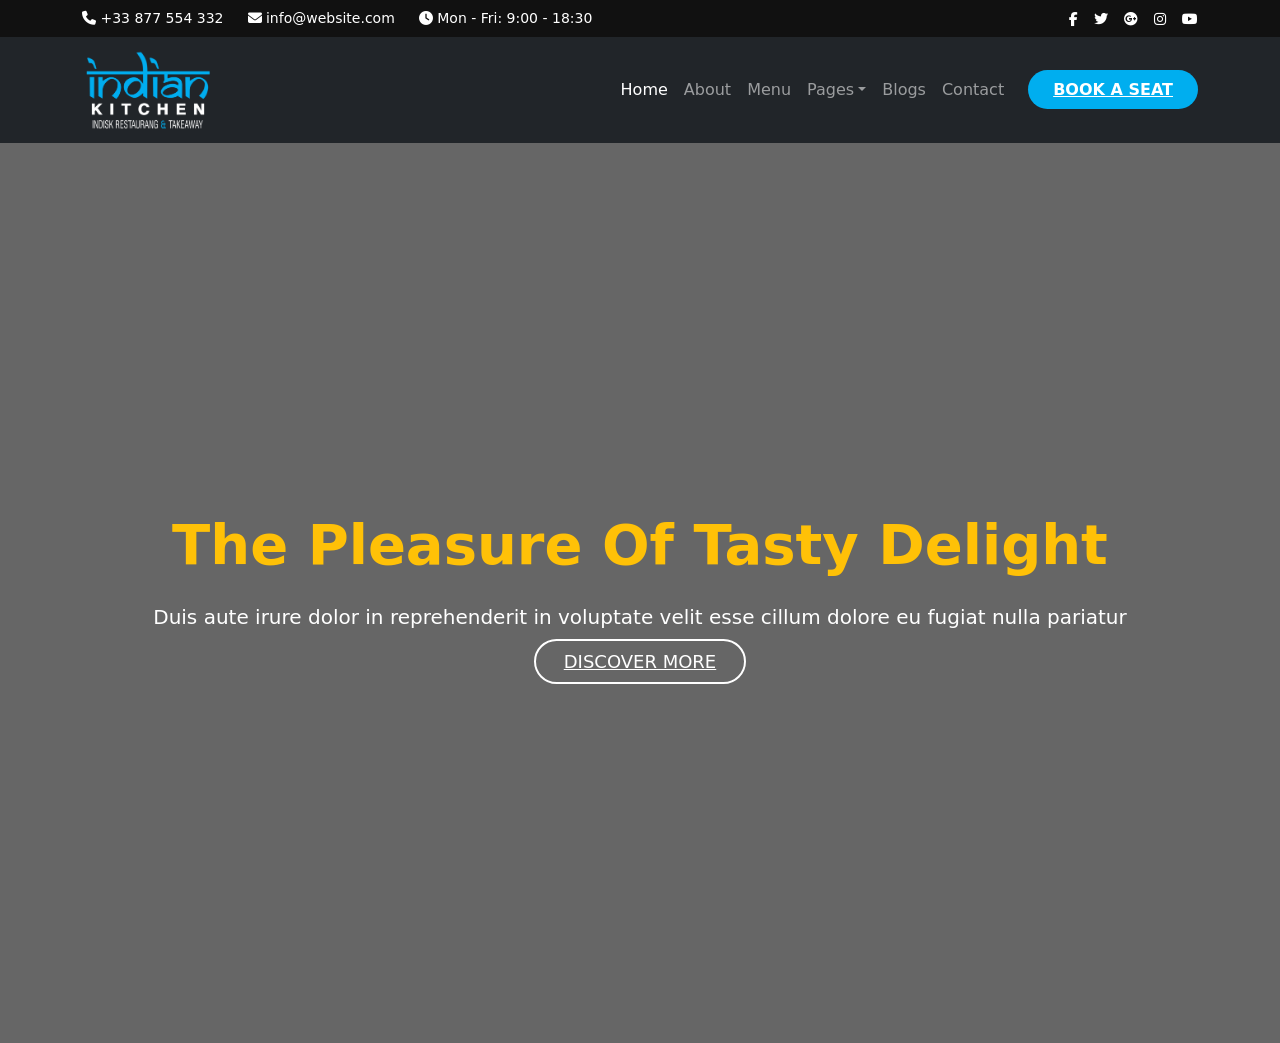
==== index.html @ bf7773f1 "Make Hero Section" ====
<!doctype html>
<html lang="en">
  <head>
    <meta charset="utf-8">
    <meta name="viewport" content="width=device-width, initial-scale=1">
    <title>Kitchen Restaurant</title>
    <link rel="stylesheet" href="style.css">
    <link rel="stylesheet" href="https://cdnjs.cloudflare.com/ajax/libs/font-awesome/6.5.0/css/all.min.css"/>
    <link href="https://cdn.jsdelivr.net/npm/bootstrap@5.3.8/dist/css/bootstrap.min.css" rel="stylesheet" integrity="sha384-sRIl4kxILFvY47J16cr9ZwB07vP4J8+LH7qKQnuqkuIAvNWLzeN8tE5YBujZqJLB" crossorigin="anonymous">
  </head>
<body>

<!-- TOPBAR -->
<div class="topbar">
  <div class="container d-flex justify-content-between align-items-center">
    <div class="d-flex gap-4">
      <span><i class="fa fa-phone"></i> +33 877 554 332</span>
      <span><i class="fa fa-envelope"></i> info@website.com</span>
      <span><i class="fa fa-clock"></i> Mon - Fri: 9:00 - 18:30</span>
    </div>

    <div class="d-flex gap-3">
      <i class="fab fa-facebook-f"></i>
      <i class="fab fa-twitter"></i>
      <i class="fab fa-google-plus"></i>
      <i class="fab fa-instagram"></i>
      <i class="fab fa-youtube"></i>
    </div>
  </div>
</div>

<!-- NAVBAR -->
<nav class="navbar navbar-expand-lg bg-dark navbar-dark">
  <div class="container">
    <a class="navbar-brand fs-3 fw-bold" href="#">
      <img src="assets/images/main-logo.png" alt="Kitchen Logo" width="auto" height="80px">
    </a>

    <button class="navbar-toggler" type="button" data-bs-toggle="collapse" data-bs-target="#navMenu">
      <span class="navbar-toggler-icon"></span>
    </button>

    <div class="collapse navbar-collapse" id="navMenu">
      <ul class="navbar-nav ms-auto align-items-lg-center">
        <li class="nav-item"><a class="nav-link active" href="#">Home</a></li>
        <li class="nav-item"><a class="nav-link" href="#">About</a></li>
        <li class="nav-item"><a class="nav-link" href="#">Menu</a></li>

        <li class="nav-item dropdown">
          <a class="nav-link dropdown-toggle" href="#" data-bs-toggle="dropdown">Pages</a>
          <ul class="dropdown-menu">
            <li><a class="dropdown-item" href="#">Page 1</a></li>
            <li><a class="dropdown-item" href="#">Page 2</a></li>
          </ul>
        </li>

        <li class="nav-item"><a class="nav-link" href="#">Blogs</a></li>
        <li class="nav-item"><a class="nav-link" href="#">Contact</a></li>

        <li class="nav-item ms-lg-3">
          <a href="#" class="book-seat-btn">BOOK A SEAT</a>
        </li>
      </ul>
    </div>
  </div>
</nav>

<!-- HERO SECTION -->
<section class="hero">
  <div class="hero-overlay"></div>

  <div class="hero-content container">
    <h1 class="display-4 fw-bold text-warning">
      The Pleasure Of Tasty Delight
    </h1>

    <p class="mt-4 fs-5">
      Duis aute irure dolor in reprehenderit in voluptate velit esse
      cillum dolore eu fugiat nulla pariatur
    </p>

    <a href="#" class="btn-discover mt-4">DISCOVER MORE</a>
  </div>
</section>

<!-- Bootstrap JS -->
<script src="https://cdn.jsdelivr.net/npm/bootstrap@5.3.2/dist/js/bootstrap.bundle.min.js"></script>

</body>
</html>
---- style.css ----
/* Top Bar */
    .topbar {
      background: #111;
      color: #fff;
      padding: 8px 0;
      font-size: 14px;
    }

    /* Hero Section */
    .hero {
      background: url("hero.jpg") center/cover no-repeat;
      height: 100vh;
      position: relative;
      color: #fff;
      display: flex;
      align-items: center;
      text-align: center;
    }

    .hero-overlay {
      background: rgba(0, 0, 0, 0.6);
      position: absolute;
      top: 0;
      left: 0;
      width: 100%;
      height: 100%;
    }

    .hero-content {
      z-index: 5;
      width: 100%;
    }

    .btn-discover {
      border: 2px solid #fff;
      padding: 10px 28px;
      border-radius: 40px;
      font-size: 18px;
      color: #fff;
      transition: 0.3s;
    }

    .btn-discover:hover {
      background: #00AEEF;
      border-color: #00AEEF;
      color: #fff;
    }

    .book-seat-btn {
      background: #00AEEF;
      color: #fff !important;
      padding: 10px 25px;
      border-radius: 40px;
      font-weight: 600;
    }
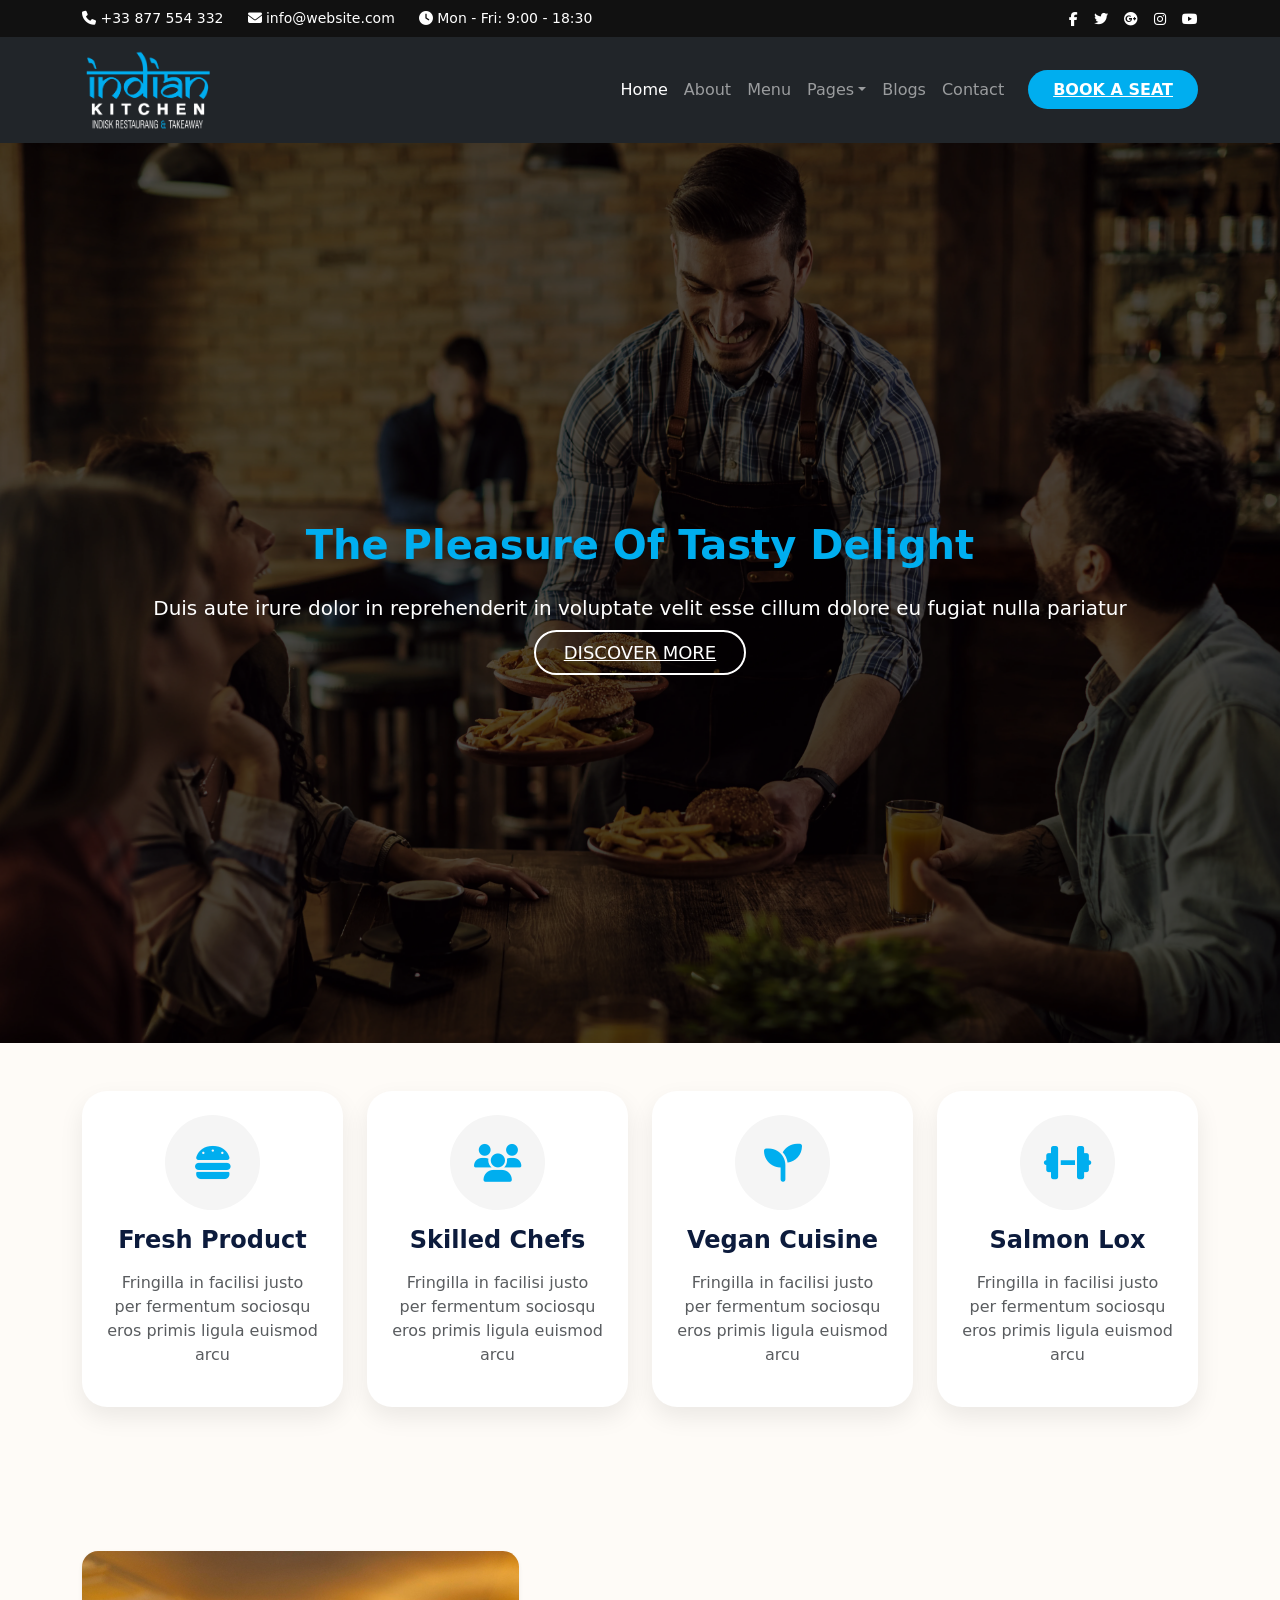
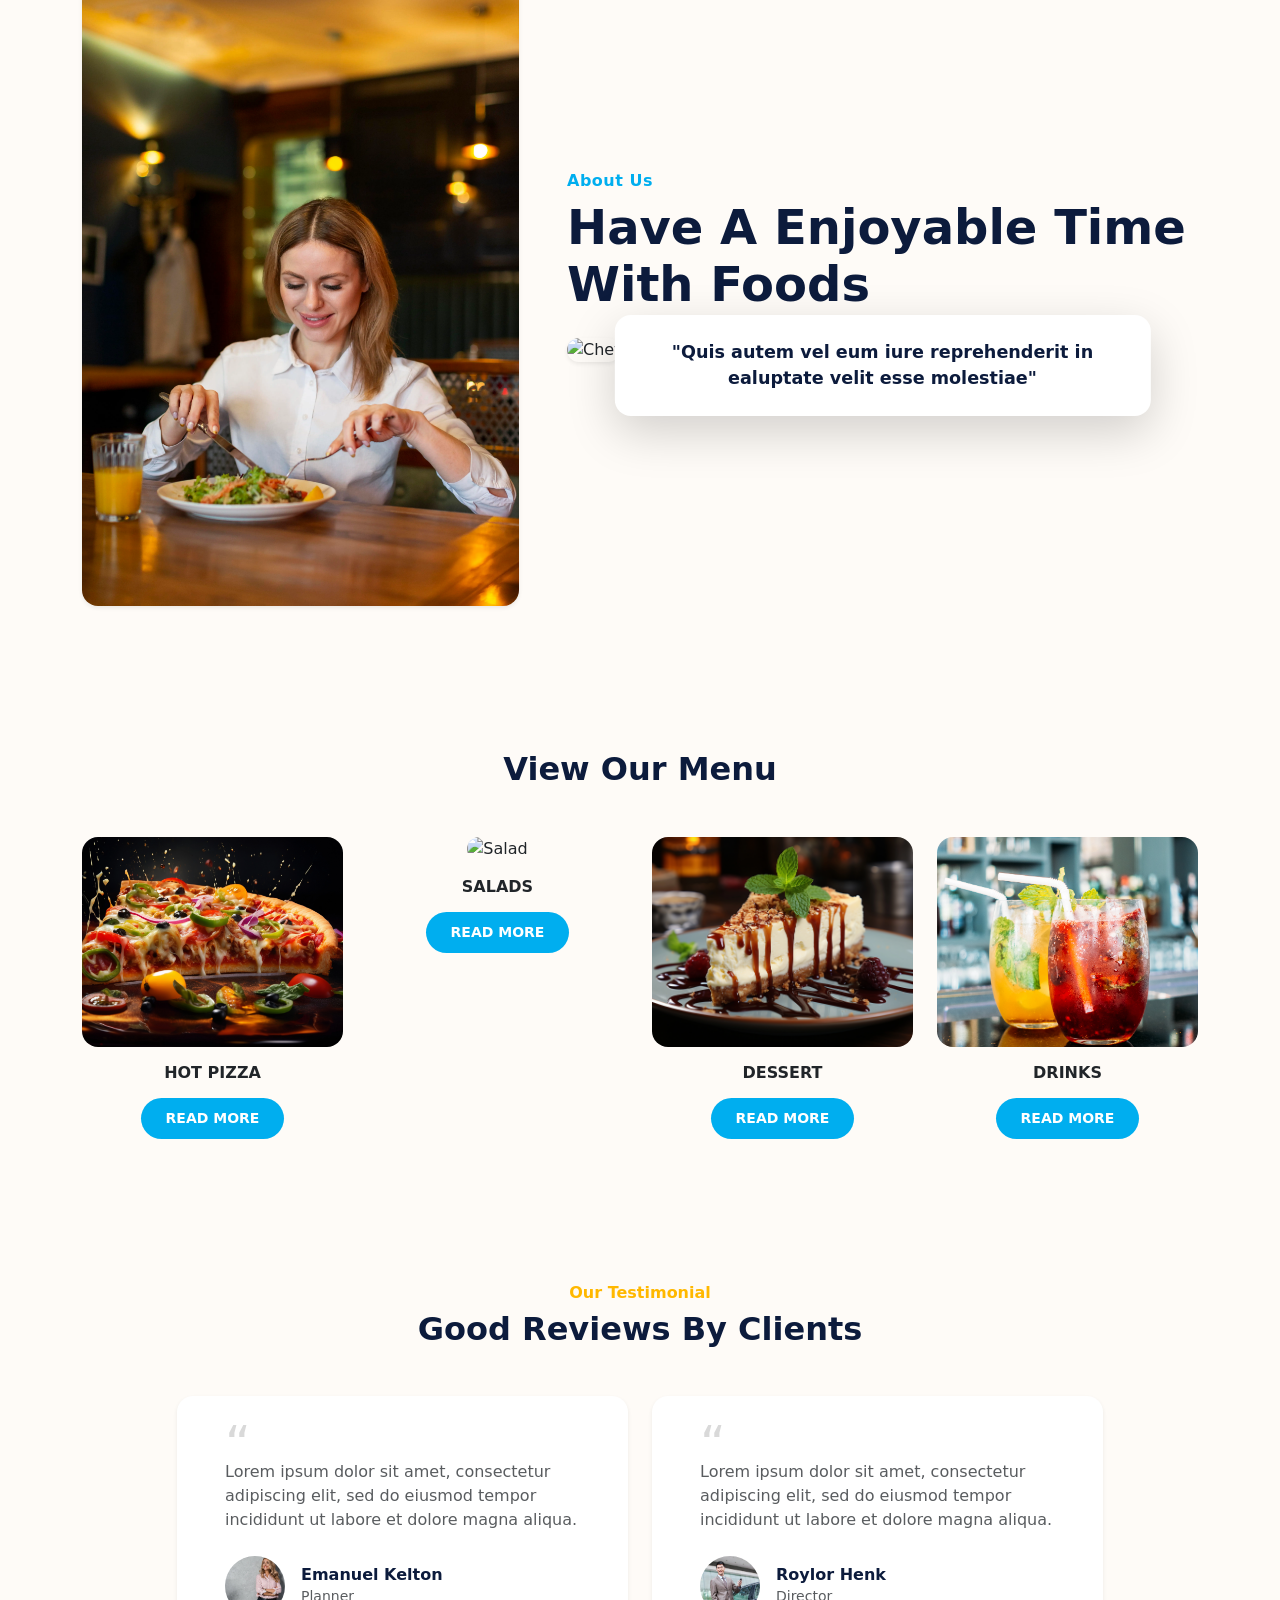
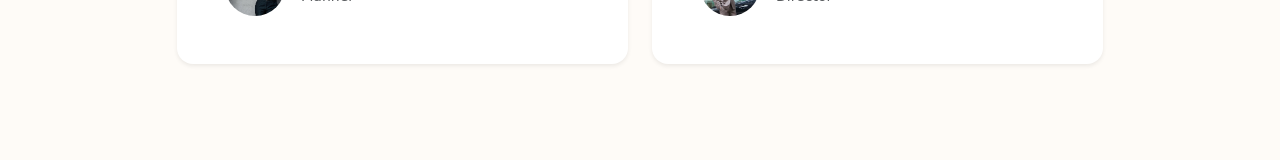
==== commit 163a3bc2: "Make new sections" ====
--- a/index.html
+++ b/index.html
@@ -1,90 +1,339 @@
 <!doctype html>
 <html lang="en">
-  <head>
-    <meta charset="utf-8">
-    <meta name="viewport" content="width=device-width, initial-scale=1">
-    <title>Kitchen Restaurant</title>
-    <link rel="stylesheet" href="style.css">
-    <link rel="stylesheet" href="https://cdnjs.cloudflare.com/ajax/libs/font-awesome/6.5.0/css/all.min.css"/>
-    <link href="https://cdn.jsdelivr.net/npm/bootstrap@5.3.8/dist/css/bootstrap.min.css" rel="stylesheet" integrity="sha384-sRIl4kxILFvY47J16cr9ZwB07vP4J8+LH7qKQnuqkuIAvNWLzeN8tE5YBujZqJLB" crossorigin="anonymous">
-  </head>
+
+<head>
+  <meta charset="utf-8">
+  <meta name="viewport" content="width=device-width, initial-scale=1">
+  <title>Kitchen Restaurant</title>
+  <link rel="stylesheet" href="style.css">
+  <link rel="stylesheet" href="https://cdnjs.cloudflare.com/ajax/libs/font-awesome/6.5.0/css/all.min.css" />
+  <link href="https://cdn.jsdelivr.net/npm/bootstrap@5.3.8/dist/css/bootstrap.min.css" rel="stylesheet"
+    integrity="sha384-sRIl4kxILFvY47J16cr9ZwB07vP4J8+LH7qKQnuqkuIAvNWLzeN8tE5YBujZqJLB" crossorigin="anonymous">
+</head>
+
 <body>
 
-<!-- TOPBAR -->
-<div class="topbar">
-  <div class="container d-flex justify-content-between align-items-center">
-    <div class="d-flex gap-4">
-      <span><i class="fa fa-phone"></i> +33 877 554 332</span>
-      <span><i class="fa fa-envelope"></i> info@website.com</span>
-      <span><i class="fa fa-clock"></i> Mon - Fri: 9:00 - 18:30</span>
-    </div>
-
-    <div class="d-flex gap-3">
-      <i class="fab fa-facebook-f"></i>
-      <i class="fab fa-twitter"></i>
-      <i class="fab fa-google-plus"></i>
-      <i class="fab fa-instagram"></i>
-      <i class="fab fa-youtube"></i>
+  <!-- TOPBAR -->
+  <div class="topbar">
+    <div class="container d-flex justify-content-between align-items-center">
+      <div class="d-flex gap-4">
+        <span><i class="fa fa-phone"></i> +33 877 554 332</span>
+        <span><i class="fa fa-envelope"></i> info@website.com</span>
+        <span><i class="fa fa-clock"></i> Mon - Fri: 9:00 - 18:30</span>
+      </div>
+
+      <div class="d-flex gap-3">
+        <i class="fab fa-facebook-f"></i>
+        <i class="fab fa-twitter"></i>
+        <i class="fab fa-google-plus"></i>
+        <i class="fab fa-instagram"></i>
+        <i class="fab fa-youtube"></i>
+      </div>
     </div>
   </div>
-</div>
-
-<!-- NAVBAR -->
-<nav class="navbar navbar-expand-lg bg-dark navbar-dark">
-  <div class="container">
-    <a class="navbar-brand fs-3 fw-bold" href="#">
-      <img src="assets/images/main-logo.png" alt="Kitchen Logo" width="auto" height="80px">
-    </a>
-
-    <button class="navbar-toggler" type="button" data-bs-toggle="collapse" data-bs-target="#navMenu">
-      <span class="navbar-toggler-icon"></span>
-    </button>
-
-    <div class="collapse navbar-collapse" id="navMenu">
-      <ul class="navbar-nav ms-auto align-items-lg-center">
-        <li class="nav-item"><a class="nav-link active" href="#">Home</a></li>
-        <li class="nav-item"><a class="nav-link" href="#">About</a></li>
-        <li class="nav-item"><a class="nav-link" href="#">Menu</a></li>
-
-        <li class="nav-item dropdown">
-          <a class="nav-link dropdown-toggle" href="#" data-bs-toggle="dropdown">Pages</a>
-          <ul class="dropdown-menu">
-            <li><a class="dropdown-item" href="#">Page 1</a></li>
-            <li><a class="dropdown-item" href="#">Page 2</a></li>
-          </ul>
-        </li>
-
-        <li class="nav-item"><a class="nav-link" href="#">Blogs</a></li>
-        <li class="nav-item"><a class="nav-link" href="#">Contact</a></li>
-
-        <li class="nav-item ms-lg-3">
-          <a href="#" class="book-seat-btn">BOOK A SEAT</a>
-        </li>
-      </ul>
-    </div>
-  </div>
-</nav>
-
-<!-- HERO SECTION -->
-<section class="hero">
-  <div class="hero-overlay"></div>
-
-  <div class="hero-content container">
-    <h1 class="display-4 fw-bold text-warning">
-      The Pleasure Of Tasty Delight
-    </h1>
-
-    <p class="mt-4 fs-5">
-      Duis aute irure dolor in reprehenderit in voluptate velit esse
-      cillum dolore eu fugiat nulla pariatur
-    </p>
-
-    <a href="#" class="btn-discover mt-4">DISCOVER MORE</a>
-  </div>
-</section>
-
-<!-- Bootstrap JS -->
-<script src="https://cdn.jsdelivr.net/npm/bootstrap@5.3.2/dist/js/bootstrap.bundle.min.js"></script>
+
+  <!-- NAVBAR -->
+  <nav class="navbar navbar-expand-lg bg-dark navbar-dark">
+    <div class="container">
+      <a class="navbar-brand fs-3 fw-bold" href="#">
+        <img src="assets/images/main-logo.png" alt="Kitchen Logo" width="auto" height="80px">
+      </a>
+
+      <button class="navbar-toggler" type="button" data-bs-toggle="collapse" data-bs-target="#navMenu">
+        <span class="navbar-toggler-icon"></span>
+      </button>
+
+      <div class="collapse navbar-collapse" id="navMenu">
+        <ul class="navbar-nav ms-auto align-items-lg-center">
+          <li class="nav-item"><a class="nav-link active" href="#">Home</a></li>
+          <li class="nav-item"><a class="nav-link" href="#">About</a></li>
+          <li class="nav-item"><a class="nav-link" href="#">Menu</a></li>
+
+          <li class="nav-item dropdown">
+            <a class="nav-link dropdown-toggle" href="#" data-bs-toggle="dropdown">Pages</a>
+            <ul class="dropdown-menu">
+              <li><a class="dropdown-item" href="#">Page 1</a></li>
+              <li><a class="dropdown-item" href="#">Page 2</a></li>
+            </ul>
+          </li>
+
+          <li class="nav-item"><a class="nav-link" href="#">Blogs</a></li>
+          <li class="nav-item"><a class="nav-link" href="#">Contact</a></li>
+
+          <li class="nav-item ms-lg-3">
+            <a href="#" class="book-seat-btn">BOOK A SEAT</a>
+          </li>
+        </ul>
+      </div>
+    </div>
+  </nav>
+
+  <!-- HERO SECTION -->
+  <section class="hero">
+    <div class="hero-overlay"></div>
+
+    <div class="hero-content container">
+      <h1 class="fw-bold">
+        The Pleasure Of Tasty Delight
+      </h1>
+
+      <p class="mt-4 fs-5">
+        Duis aute irure dolor in reprehenderit in voluptate velit esse
+        cillum dolore eu fugiat nulla pariatur
+      </p>
+
+      <a href="#" class="btn-discover mt-4">DISCOVER MORE</a>
+    </div>
+  </section>
+
+  <section class="py-5" style="background:#fefbf7;">
+    <div class="container">
+
+      <div class="row g-4 justify-content-center">
+
+        <!-- CARD 1 -->
+        <div class="col-md-6 col-lg-3">
+          <div class="feature-card text-center p-4">
+            <div class="icon-wrap mx-auto mb-3">
+              <i class="fa fa-burger"></i>
+            </div>
+            <h4 class="fw-bold text-dark-blue">Fresh Product</h4>
+            <p class="text-muted mt-3">
+              Fringilla in facilisi justo per fermentum sociosqu eros primis ligula euismod arcu
+            </p>
+          </div>
+        </div>
+
+        <!-- CARD 2 -->
+        <div class="col-md-6 col-lg-3">
+          <div class="feature-card text-center p-4">
+            <div class="icon-wrap mx-auto mb-3">
+              <i class="fa fa-users"></i>
+            </div>
+            <h4 class="fw-bold text-dark-blue">Skilled Chefs</h4>
+            <p class="text-muted mt-3">
+              Fringilla in facilisi justo per fermentum sociosqu eros primis ligula euismod arcu
+            </p>
+          </div>
+        </div>
+
+        <!-- CARD 3 -->
+        <div class="col-md-6 col-lg-3">
+          <div class="feature-card text-center p-4">
+            <div class="icon-wrap mx-auto mb-3">
+              <i class="fa fa-seedling"></i>
+            </div>
+            <h4 class="fw-bold text-dark-blue">Vegan Cuisine</h4>
+            <p class="text-muted mt-3">
+              Fringilla in facilisi justo per fermentum sociosqu eros primis ligula euismod arcu
+            </p>
+          </div>
+        </div>
+
+        <!-- CARD 4 -->
+        <div class="col-md-6 col-lg-3">
+          <div class="feature-card text-center p-4">
+            <div class="icon-wrap mx-auto mb-3">
+              <i class="fa fa-dumbbell"></i>
+            </div>
+            <h4 class="fw-bold text-dark-blue">Salmon Lox</h4>
+            <p class="text-muted mt-3">
+              Fringilla in facilisi justo per fermentum sociosqu eros primis ligula euismod arcu
+            </p>
+          </div>
+        </div>
+
+      </div>
+
+    </div>
+  </section>
+
+
+  <section class="py-5" style="background:#fefbf7;">
+    <div class="container py-5">
+
+      <div class="row align-items-center g-5">
+
+        <!-- LEFT IMAGE -->
+        <div class="col-lg-5">
+          <img src="assets/images/Dining-women.webp" class="img-fluid rounded-4 shadow-sm" alt="Dining Woman">
+        </div>
+
+        <!-- RIGHT CONTENT -->
+        <div class="col-lg-7">
+
+          <!-- SMALL TITLE -->
+          <h6 class="fw-bold mb-2" style="color:#00AEEF; letter-spacing:.5px;">
+            About Us
+          </h6>
+
+          <!-- MAIN TITLE -->
+          <h1 class="display-5 fw-bold mb-4" style="color:#0c1b3c;">
+            Have A Enjoyable Time <br>
+            With Foods
+          </h1>
+
+          <!-- RIGHT SIDE IMAGE STACK -->
+          <div class="position-relative">
+
+            <!-- MAIN IMAGE -->
+            <img src="assets/images/chief-working.webp" class="img-fluid rounded-4 shadow-sm mb-4 w-100" alt="Chef">
+
+            <!-- QUOTE BOX -->
+            <div class="quote-box p-4 rounded-4 shadow-lg bg-white position-absolute start-50 translate-middle-x"
+              style="bottom: -30px; width: 85%;">
+              <p class="text-center mb-0 fw-semibold" style="color:#0c1b3c; font-size:1.1rem;">
+                "Quis autem vel eum iure
+                reprehenderit in ealuptate velit esse
+                molestiae"
+              </p>
+            </div>
+
+          </div>
+
+        </div>
+
+      </div>
+
+    </div>
+  </section>
+
+  <section class="py-5" style="background:#fefbf7;">
+    <div class="container text-center">
+
+      <!-- Heading -->
+      <h2 class="fw-bold mb-5" style="color:#0c1b3c;">View Our Menu</h2>
+
+      <!-- Menu Row -->
+      <div class="row justify-content-center g-4">
+
+        <!-- Item 1 -->
+        <div class="col-6 col-md-3">
+          <div class="menu-card">
+            <img src="assets/images/pizza.webp" class="img-fluid rounded-4 mb-3" alt="Pizza">
+
+            <h6 class="fw-bold text-dark mb-3">HOT PIZZA</h6>
+
+            <button class="menu-btn">READ MORE</button>
+          </div>
+        </div>
+
+        <!-- Item 2 -->
+        <div class="col-6 col-md-3">
+          <div class="menu-card">
+            <img src="assets/images/salad.webp" class="img-fluid rounded-4 mb-3" alt="Salad">
+
+            <h6 class="fw-bold text-dark mb-3">SALADS</h6>
+
+            <button class="menu-btn">READ MORE</button>
+          </div>
+        </div>
+
+        <!-- Item 3 -->
+        <div class="col-6 col-md-3">
+          <div class="menu-card">
+            <img src="assets/images/dessert.webp" class="img-fluid rounded-4 mb-3" alt="Dessert">
+
+            <h6 class="fw-bold text-dark mb-3">DESSERT</h6>
+
+            <button class="menu-btn">READ MORE</button>
+          </div>
+        </div>
+
+        <!-- Item 4 -->
+        <div class="col-6 col-md-3">
+          <div class="menu-card">
+            <img src="assets/images/drinks.webp" class="img-fluid rounded-4 mb-3" alt="Drinks">
+
+            <h6 class="fw-bold text-dark mb-3">DRINKS</h6>
+
+            <button class="menu-btn">READ MORE</button>
+          </div>
+        </div>
+
+      </div>
+
+    </div>
+  </section>
+
+  <section class="py-5 position-relative" style="background:#fefbf7;">
+
+    <!-- Background world map -->
+    <div class="position-absolute top-0 start-0 w-100 h-100"
+      style="background:url('worldmap.png') center/contain no-repeat; opacity:0.15;">
+    </div>
+
+    <div class="container position-relative py-5">
+
+      <!-- Subtitle -->
+      <h6 class="text-center fw-bold mb-2" style="color:#FFB800;">
+        Our Testimonial
+      </h6>
+
+      <!-- Main Heading -->
+      <h2 class="text-center fw-bold mb-5" style="color:#0c1b3c;">
+        Good Reviews By Clients
+      </h2>
+
+      <div class="row justify-content-center g-4">
+
+        <!-- Testimonial Card 1 -->
+        <div class="col-lg-5">
+          <div class="p-5 rounded-4 shadow-sm bg-white">
+
+            <div class="mb-3" style="font-size:50px; color:#d9d9d9; line-height:0;">
+              &ldquo;
+            </div>
+
+            <p class="text-muted mb-4" style="font-size:1rem;">
+              Lorem ipsum dolor sit amet, consectetur adipiscing elit, sed do eiusmod tempor incididunt ut labore et
+              dolore magna aliqua.
+            </p>
+
+            <div class="d-flex align-items-center">
+              <img src="assets/images/testm-img-1.webp" class="rounded-circle me-3" width="60" height="60" alt="">
+              <div>
+                <h6 class="fw-bold mb-0" style="color:#0c1b3c;">Emanuel Kelton</h6>
+                <small class="text-muted">Planner</small>
+              </div>
+            </div>
+
+          </div>
+        </div>
+
+        <!-- Testimonial Card 2 -->
+        <div class="col-lg-5">
+          <div class="p-5 rounded-4 shadow-sm bg-white">
+
+            <div class="mb-3" style="font-size:50px; color:#d9d9d9; line-height:0;">
+              &ldquo;
+            </div>
+
+            <p class="text-muted mb-4" style="font-size:1rem;">
+              Lorem ipsum dolor sit amet, consectetur adipiscing elit, sed do eiusmod tempor incididunt ut labore et
+              dolore magna aliqua.
+            </p>
+
+            <div class="d-flex align-items-center">
+              <img src="assets/images/testm-img-2.webp" class="rounded-circle me-3" width="60" height="60" alt="">
+              <div>
+                <h6 class="fw-bold mb-0" style="color:#0c1b3c;">Roylor Henk</h6>
+                <small class="text-muted">Director</small>
+              </div>
+            </div>
+
+          </div>
+        </div>
+
+      </div>
+
+    </div>
+
+  </section>
+
+  <!-- Bootstrap JS -->
+  <script src="https://cdn.jsdelivr.net/npm/bootstrap@5.3.2/dist/js/bootstrap.bundle.min.js"></script>
 
 </body>
+
 </html>
--- a/style.css
+++ b/style.css
@@ -1,55 +1,119 @@
-    /* Top Bar */
-    .topbar {
-      background: #111;
-      color: #fff;
-      padding: 8px 0;
-      font-size: 14px;
-    }
+:root {
+  --primary-color: #00AEEF;
+  /* --secondary-color: #2ecc71; */
+  --text-dark: #333333;
+  --text-light: #ffffff;
+}
 
-    /* Hero Section */
-    .hero {
-      background: url("hero.jpg") center/cover no-repeat;
-      height: 100vh;
-      position: relative;
-      color: #fff;
-      display: flex;
-      align-items: center;
-      text-align: center;
-    }
+/* Top Bar */
+.topbar {
+  background: #111;
+  color: #fff;
+  padding: 8px 0;
+  font-size: 14px;
+}
 
-    .hero-overlay {
-      background: rgba(0, 0, 0, 0.6);
-      position: absolute;
-      top: 0;
-      left: 0;
-      width: 100%;
-      height: 100%;
-    }
+/* Hero Section */
+.hero {
+  background: url("assets/images/hero-img.webp") center/cover no-repeat;
+  height: 100vh;
+  position: relative;
+  color: #fff;
+  display: flex;
+  align-items: center;
+  text-align: center;
+}
 
-    .hero-content {
-      z-index: 5;
-      width: 100%;
-    }
+.hero-overlay {
+  background: rgba(0, 0, 0, 0.6);
+  position: absolute;
+  top: 0;
+  left: 0;
+  width: 100%;
+  height: 100%;
+}
 
-    .btn-discover {
-      border: 2px solid #fff;
-      padding: 10px 28px;
-      border-radius: 40px;
-      font-size: 18px;
-      color: #fff;
-      transition: 0.3s;
-    }
+.hero-content {
+  z-index: 5;
+  width: 100%;
+}
 
-    .btn-discover:hover {
-      background: #00AEEF;
-      border-color: #00AEEF;
-      color: #fff;
-    }
+.hero-content h1 {
+  color: var(--primary-color);
+}
 
-    .book-seat-btn {
-      background: #00AEEF;
-      color: #fff !important;
-      padding: 10px 25px;
-      border-radius: 40px;
-      font-weight: 600;
-    }+.btn-discover {
+  border: 2px solid #fff;
+  padding: 10px 28px;
+  border-radius: 40px;
+  font-size: 18px;
+  color: #fff;
+  transition: 0.3s;
+}
+
+.btn-discover:hover {
+  background: var(--primary-color);
+  border-color: var(--primary-color);
+  color: #fff;
+}
+
+.book-seat-btn {
+  background: var(--primary-color);
+  color: #fff !important;
+  padding: 10px 25px;
+  border-radius: 40px;
+  font-weight: 600;
+}
+
+.feature-card {
+  background: #fff;
+  border-radius: 25px;
+  padding: 40px 25px;
+  box-shadow: 0 10px 25px rgba(0, 0, 0, 0.08);
+}
+
+.icon-wrap {
+  width: 95px;
+  height: 95px;
+  border-radius: 50%;
+  background: #f5f5f5;
+  display: flex;
+  align-items: center;
+  justify-content: center;
+}
+
+.icon-wrap i {
+  font-size: 38px;
+  color: var(--primary-color);
+  /* YOUR COLOR */
+}
+
+.text-dark-blue {
+  color: #0c1b3c;
+}
+
+.quote-box {
+  box-shadow: 0 10px 30px rgba(0, 0, 0, 0.10);
+}
+
+
+.menu-btn {
+  background: var(--primary-color);
+  border: none;
+  padding: 10px 25px;
+  color: #fff;
+  font-weight: 600;
+  border-radius: 30px;
+  font-size: 14px;
+  transition: .3s;
+}
+
+.menu-btn:hover {
+  background: #02a1db;
+}
+
+.menu-card img {
+  width: 100%;
+  height: 210px;
+  object-fit: cover;
+}
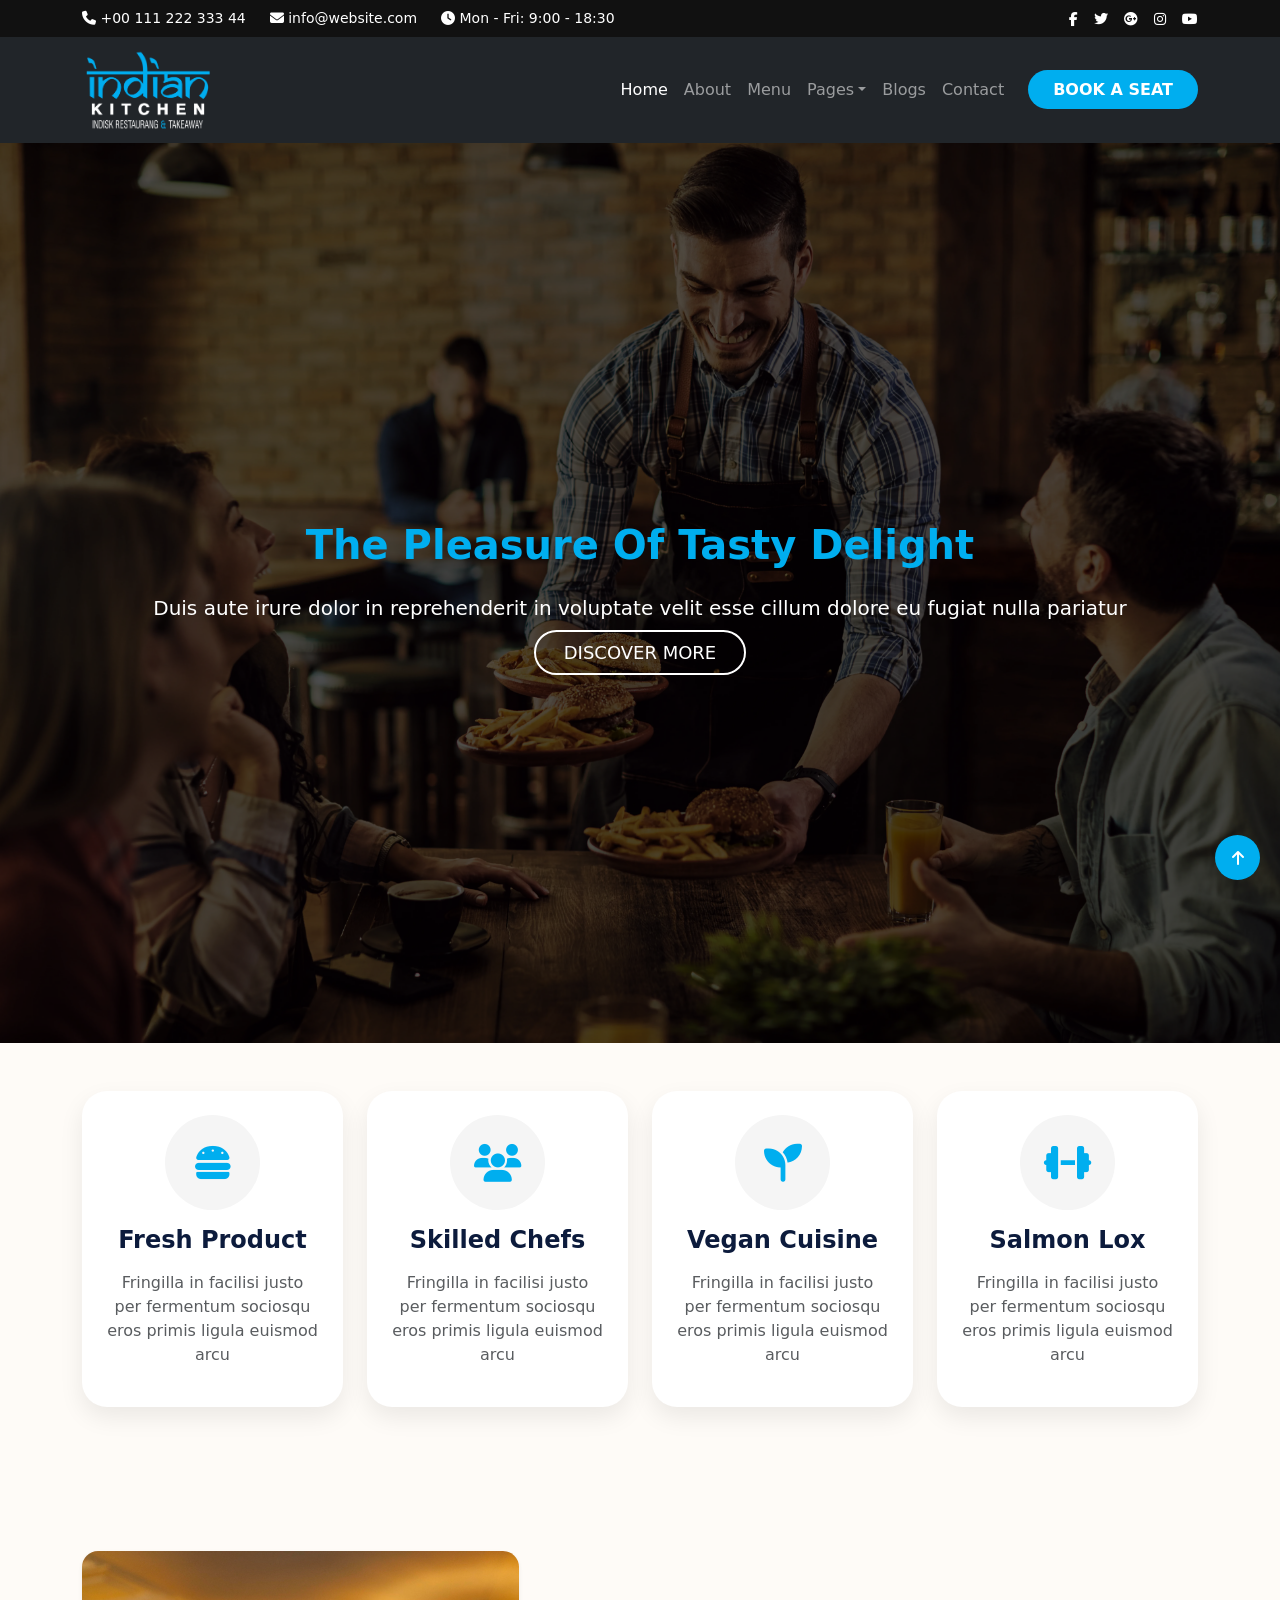
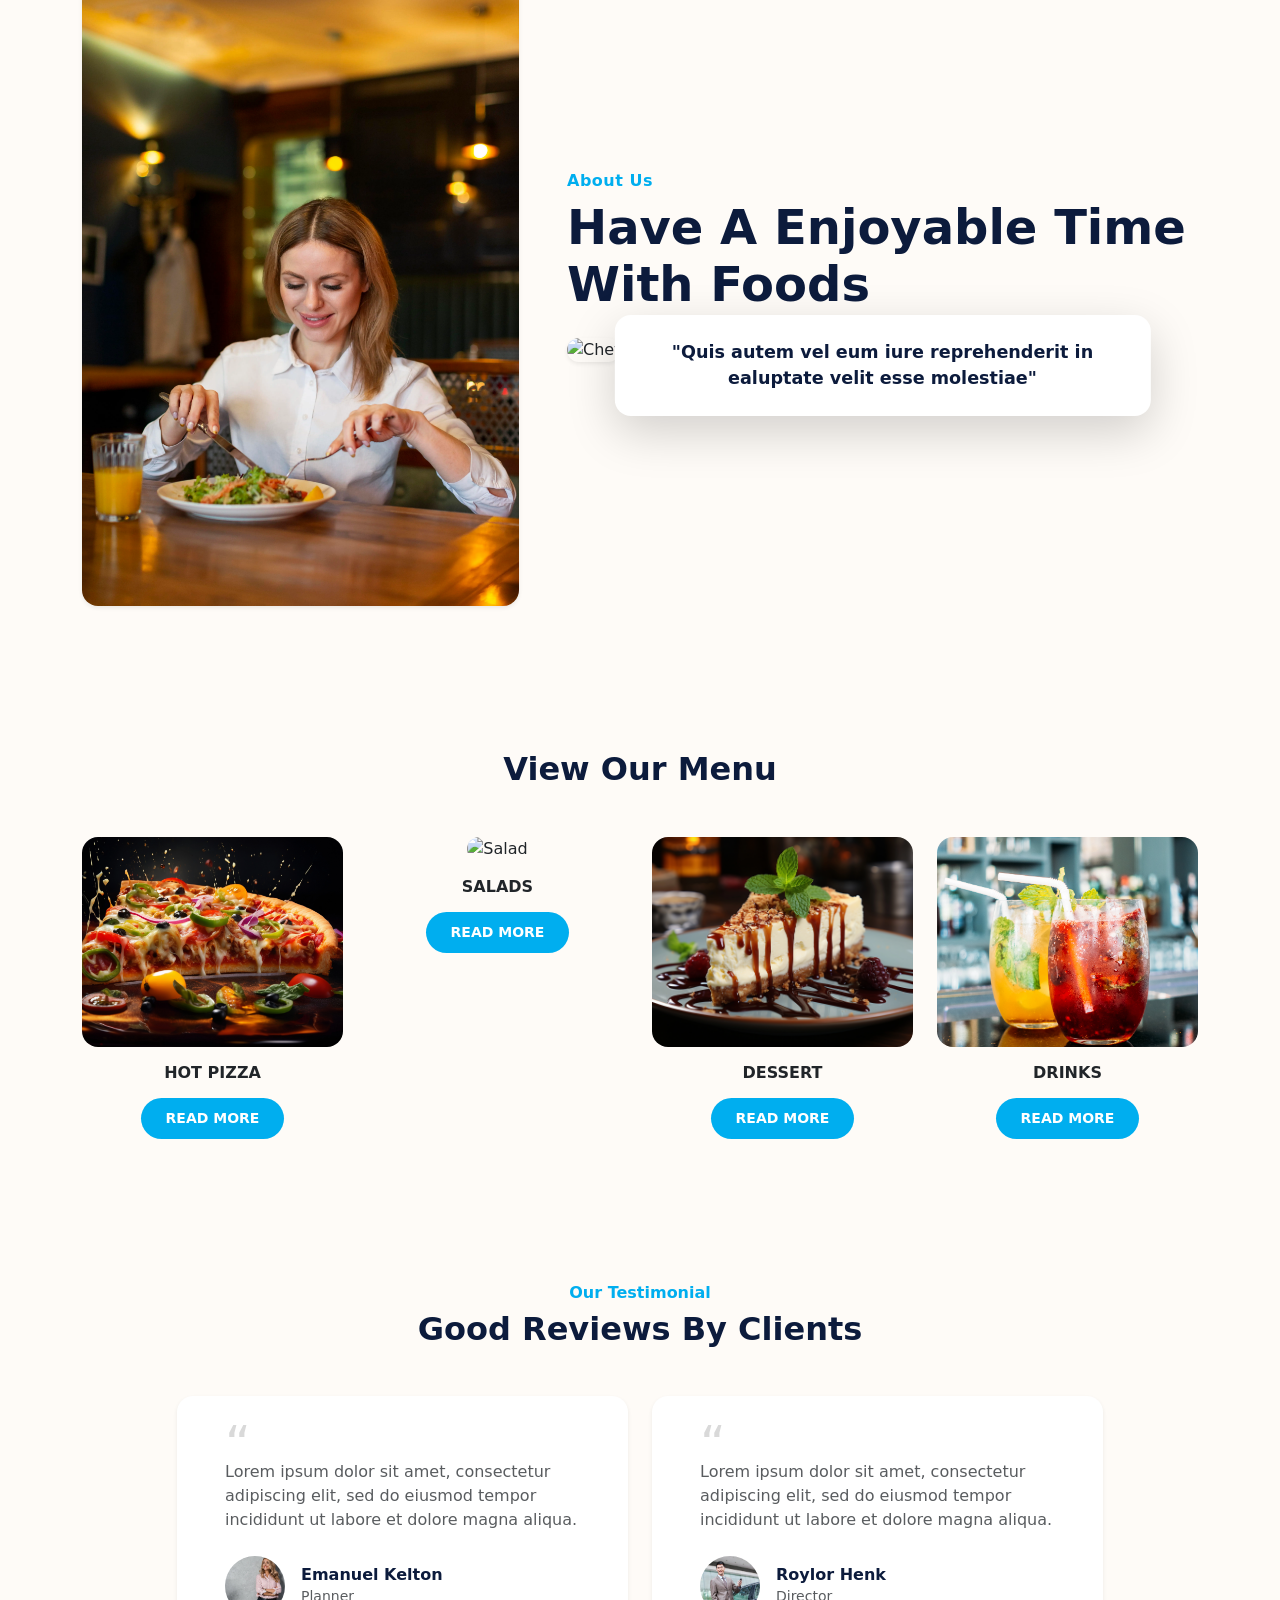
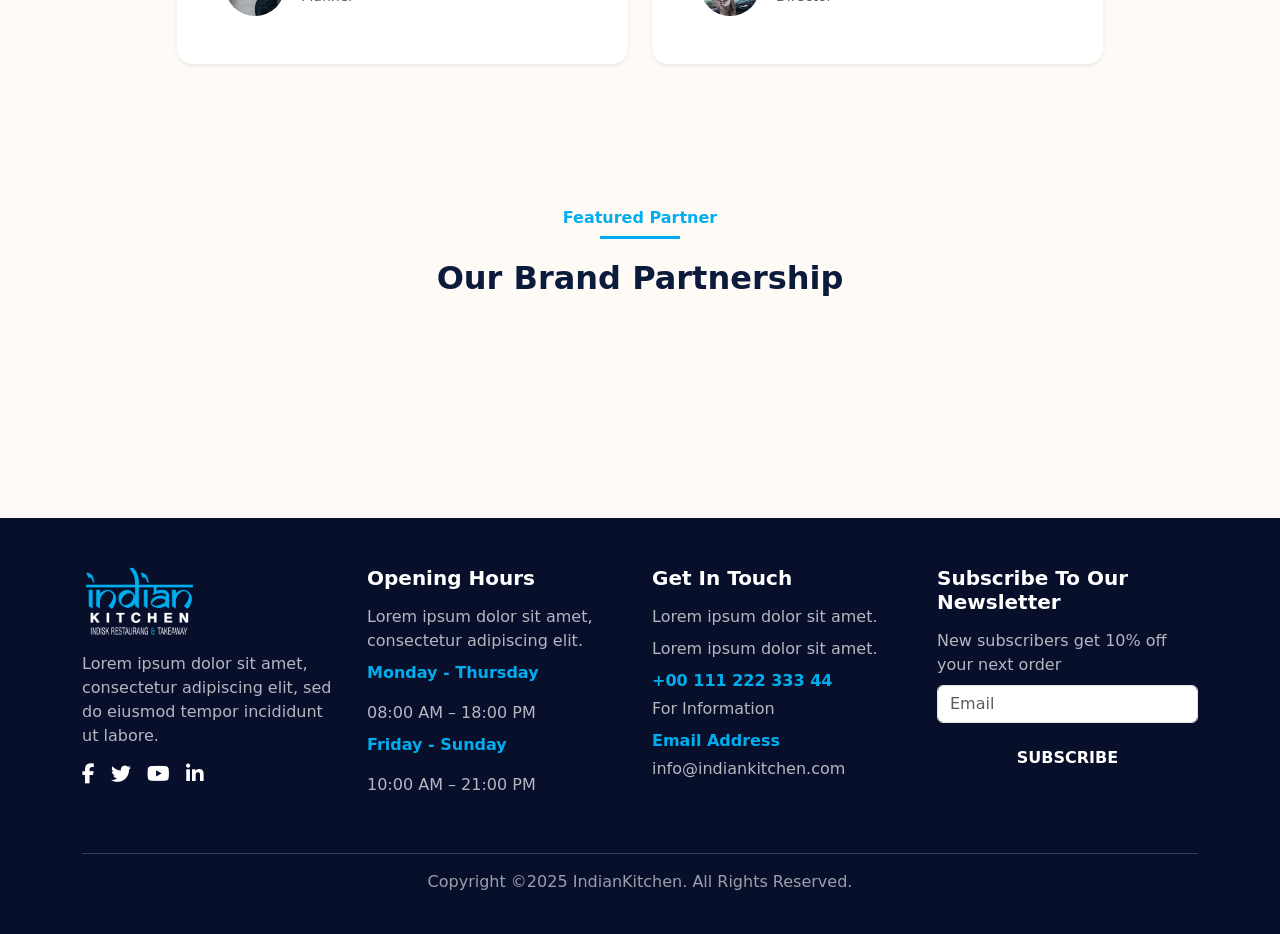
==== commit 1d1ebdf9: "Make our partners and footer Section" ====
--- a/index.html
+++ b/index.html
@@ -7,6 +7,7 @@
   <title>Kitchen Restaurant</title>
   <link rel="stylesheet" href="style.css">
   <link rel="stylesheet" href="https://cdnjs.cloudflare.com/ajax/libs/font-awesome/6.5.0/css/all.min.css" />
+  <link rel="stylesheet" href="https://cdn.jsdelivr.net/npm/swiper@9/swiper-bundle.min.css" />
   <link href="https://cdn.jsdelivr.net/npm/bootstrap@5.3.8/dist/css/bootstrap.min.css" rel="stylesheet"
     integrity="sha384-sRIl4kxILFvY47J16cr9ZwB07vP4J8+LH7qKQnuqkuIAvNWLzeN8tE5YBujZqJLB" crossorigin="anonymous">
 </head>
@@ -17,7 +18,7 @@
   <div class="topbar">
     <div class="container d-flex justify-content-between align-items-center">
       <div class="d-flex gap-4">
-        <span><i class="fa fa-phone"></i> +33 877 554 332</span>
+        <span><i class="fa fa-phone"></i> +00 111 222 333 44</span>
         <span><i class="fa fa-envelope"></i> info@website.com</span>
         <span><i class="fa fa-clock"></i> Mon - Fri: 9:00 - 18:30</span>
       </div>
@@ -266,7 +267,7 @@
     <div class="container position-relative py-5">
 
       <!-- Subtitle -->
-      <h6 class="text-center fw-bold mb-2" style="color:#FFB800;">
+      <h6 class="text-center fw-bold mb-2" style="color:#00AEEF;">
         Our Testimonial
       </h6>
 
@@ -331,6 +332,194 @@
 
   </section>
 
+
+  <!-- Our Brand Partner Section Start  -->
+
+  <section class="py-5" style="background:#fefbf7;">
+    <div class="container text-center">
+
+      <!-- Subtitle -->
+      <h6 class="fw-bold mb-2" style="color:#00AEEF;">
+        Featured Partner
+      </h6>
+      <div style="width:80px; height:3px; background:#00AEEF; margin:0 auto 20px;"></div>
+
+      <!-- Main Heading -->
+      <h2 class="fw-bold mb-5" style="color:#0c1b3c;">
+        Our Brand Partnership
+      </h2>
+
+      <!-- Swiper Slider -->
+      <div class="swiper mySwiper py-3">
+        <div class="swiper-wrapper align-items-center">
+
+          <!-- LOGO -->
+          <div class="swiper-slide">
+            <img src="assets/images/chief-working.webp" class="img-fluid brand-logo" alt="">
+          </div>
+
+          <!-- LOGO -->
+          <div class="swiper-slide">
+            <img src="assets/images/dessert.webp" class="img-fluid brand-logo" alt="">
+          </div>
+
+          <!-- LOGO -->
+          <div class="swiper-slide">
+            <img src="assets/images/chief-working.webp" class="img-fluid brand-logo" alt="">
+          </div>
+
+          <!-- LOGO -->
+          <div class="swiper-slide">
+            <img src="assets/images/chief-working.webp" class="img-fluid brand-logo" alt="">
+          </div>
+
+          <!-- LOGO -->
+          <div class="swiper-slide">
+            <img src="assets/images/chief-working.webp" class="img-fluid brand-logo" alt="">
+          </div>
+          <!-- LOGO -->
+          <div class="swiper-slide">
+            <img src="assets/images/chief-working.webp" class="img-fluid brand-logo" alt="">
+          </div>
+          <!-- LOGO -->
+          <div class="swiper-slide">
+            <img src="assets/images/chief-working.webp" class="img-fluid brand-logo" alt="">
+          </div>
+          <!-- LOGO -->
+          <div class="swiper-slide">
+            <img src="assets/images/chief-working.webp" class="img-fluid brand-logo" alt="">
+          </div>
+          <!-- LOGO -->
+          <div class="swiper-slide">
+            <img src="assets/images/chief-working.webp" class="img-fluid brand-logo" alt="">
+          </div>
+          <!-- LOGO -->
+          <div class="swiper-slide">
+            <img src="assets/images/chief-working.webp" class="img-fluid brand-logo" alt="">
+          </div>
+          <!-- LOGO -->
+          <div class="swiper-slide">
+            <img src="assets/images/chief-working.webp" class="img-fluid brand-logo" alt="">
+          </div>
+          <!-- LOGO -->
+          <div class="swiper-slide">
+            <img src="assets/images/chief-working.webp" class="img-fluid brand-logo" alt="">
+          </div>
+
+        </div>
+      </div>
+
+    </div>
+  </section>
+
+  <!-- Our Brand Partner Section End  -->
+
+  <!-- Footer Section Start  -->
+
+  <!-- FOOTER SECTION -->
+  <footer class="footer-section text-white pt-5">
+    <div class="container pb-4">
+
+      <div class="row gy-5">
+
+        <!-- Logo + About -->
+        <div class="col-lg-3 col-md-6">
+          <div class="footer-logo mb-3">
+            <img src="assets/images/main-logo.png" alt="Restro Logo" height="70">
+          </div>
+          <p class="footer-text">
+            Lorem ipsum dolor sit amet, consectetur adipiscing elit, sed do eiusmod tempor incididunt ut labore.
+          </p>
+
+          <div class="footer-social d-flex gap-3 mt-3">
+            <i class="fab fa-facebook-f fs-5"></i>
+            <i class="fab fa-twitter fs-5"></i>
+            <i class="fab fa-youtube fs-5"></i>
+            <i class="fab fa-linkedin-in fs-5"></i>
+          </div>
+        </div>
+
+        <!-- Opening Hours -->
+        <div class="col-lg-3 col-md-6">
+          <h5 class="footer-heading">Opening Hours</h5>
+          <p class="footer-text">Lorem ipsum dolor sit amet, consectetur adipiscing elit.</p>
+
+          <p class="footer-highlight">Monday - Thursday</p>
+          <p class="footer-text">08:00 AM – 18:00 PM</p>
+
+          <p class="footer-highlight">Friday - Sunday</p>
+          <p class="footer-text">10:00 AM – 21:00 PM</p>
+        </div>
+
+        <!-- Contact Info -->
+        <div class="col-lg-3 col-md-6">
+          <h5 class="footer-heading">Get In Touch</h5>
+
+          <p class="footer-text">Lorem ipsum dolor sit amet.</p>
+          <p class="footer-text">Lorem ipsum dolor sit amet.</p>
+
+          <p class="footer-highlight mb-1">+00 111 222 333 44</p>
+          <p class="footer-text">For Information</p>
+
+          <p class="footer-highlight mb-1">Email Address</p>
+          <p class="footer-text">info@indiankitchen.com</p>
+        </div>
+
+        <!-- Newsletter -->
+        <div class="col-lg-3 col-md-6">
+          <h5 class="footer-heading">Subscribe To Our Newsletter</h5>
+          <p class="footer-text">New subscribers get 10% off your next order</p>
+
+          <form>
+            <input type="email" class="form-control footer-input mb-3" placeholder="Email">
+
+            <button class="btn footer-btn w-100 fw-semibold">
+              SUBSCRIBE
+            </button>
+          </form>
+        </div>
+
+      </div>
+
+      <!-- Divider -->
+      <div class="footer-divider mt-5 mb-3"></div>
+
+      <!-- Copyright -->
+      <p class="footer-copy text-center">
+        Copyright ©2025 IndianKitchen. All Rights Reserved.
+      </p>
+
+    </div>
+
+    <!-- Back to Top Button -->
+    <a href="#" class="to-top-btn">
+      <i class="fa fa-arrow-up text-white"></i>
+    </a>
+  </footer>
+
+  <!-- Footer section End  -->
+
+  <script src="https://cdn.jsdelivr.net/npm/swiper@10/swiper-bundle.min.js"></script>
+  <script>
+    document.addEventListener("DOMContentLoaded", function () {
+      var swiper = new Swiper(".mySwiper", {
+        slidesPerView: 4,
+        spaceBetween: 40,
+        loop: true,
+        autoplay: {
+          delay: 2000,
+          disableOnInteraction: false,
+        },
+        breakpoints: {
+          0: { slidesPerView: 2 },
+          576: { slidesPerView: 3 },
+          768: { slidesPerView: 4 },
+          1200: { slidesPerView: 5 }
+        }
+      });
+    });
+  </script>
+
   <!-- Bootstrap JS -->
   <script src="https://cdn.jsdelivr.net/npm/bootstrap@5.3.2/dist/js/bootstrap.bundle.min.js"></script>
 
--- a/style.css
+++ b/style.css
@@ -49,6 +49,7 @@
   font-size: 18px;
   color: #fff;
   transition: 0.3s;
+  text-decoration: none;
 }
 
 .btn-discover:hover {
@@ -63,6 +64,7 @@
   padding: 10px 25px;
   border-radius: 40px;
   font-weight: 600;
+  text-decoration: none;
 }
 
 .feature-card {
@@ -117,3 +119,105 @@
   height: 210px;
   object-fit: cover;
 }
+
+.swiper {
+  width: 100%;
+}
+
+.swiper-slide {
+  width: auto !important;
+  display: flex;
+  justify-content: center;
+  align-items: center;
+}
+
+.brand-logo {
+  width: 140px;
+  opacity: 0.9;
+  transition: 0.3s ease;
+}
+
+.brand-logo:hover {
+  opacity: 1;
+}
+
+/* Foote Setion Css Start  */
+/* Footer Background */
+.footer-section {
+  background: #070f2b;
+  color: #fff;
+}
+
+/* Footer Text */
+.footer-text {
+  color: rgba(255, 255, 255, 0.7);
+  margin-bottom: 8px;
+}
+
+/* Footer Headings */
+.footer-heading {
+  font-weight: bold;
+  margin-bottom: 15px;
+}
+
+/* Highlighted Items */
+.footer-highlight {
+  color: #00AEEF;
+  font-weight: 600;
+}
+
+/* Social Icons */
+.footer-social i {
+  cursor: pointer;
+  transition: 0.3s;
+}
+
+.footer-social i:hover {
+  color: #00AEEF;
+}
+
+/* Newsletter Input */
+.footer-input {
+  border-radius: 30px;
+  padding: 10px 15px;
+}
+
+/* Newsletter Button */
+.footer-btn {
+  background: #00AEEF;
+  border-radius: 30px;
+  padding: 10px 0;
+  color: white !important;
+}
+
+/* Divider Line */
+.footer-divider {
+  border-bottom: 1px solid rgba(255, 255, 255, 0.2);
+}
+
+/* Copyright Text */
+.footer-copy {
+  color: rgba(255, 255, 255, 0.6);
+}
+
+/* Back to Top Button */
+.to-top-btn {
+  position: fixed;
+  bottom: 20px;
+  right: 20px;
+  background: #00AEEF;
+  width: 45px;
+  height: 45px;
+  border-radius: 50%;
+  display: flex;
+  align-items: center;
+  justify-content: center;
+  text-decoration: none;
+  transition: 0.3s;
+}
+
+.to-top-btn:hover {
+  background: #008dc1;
+}
+
+/* Foote Setion Css End  */
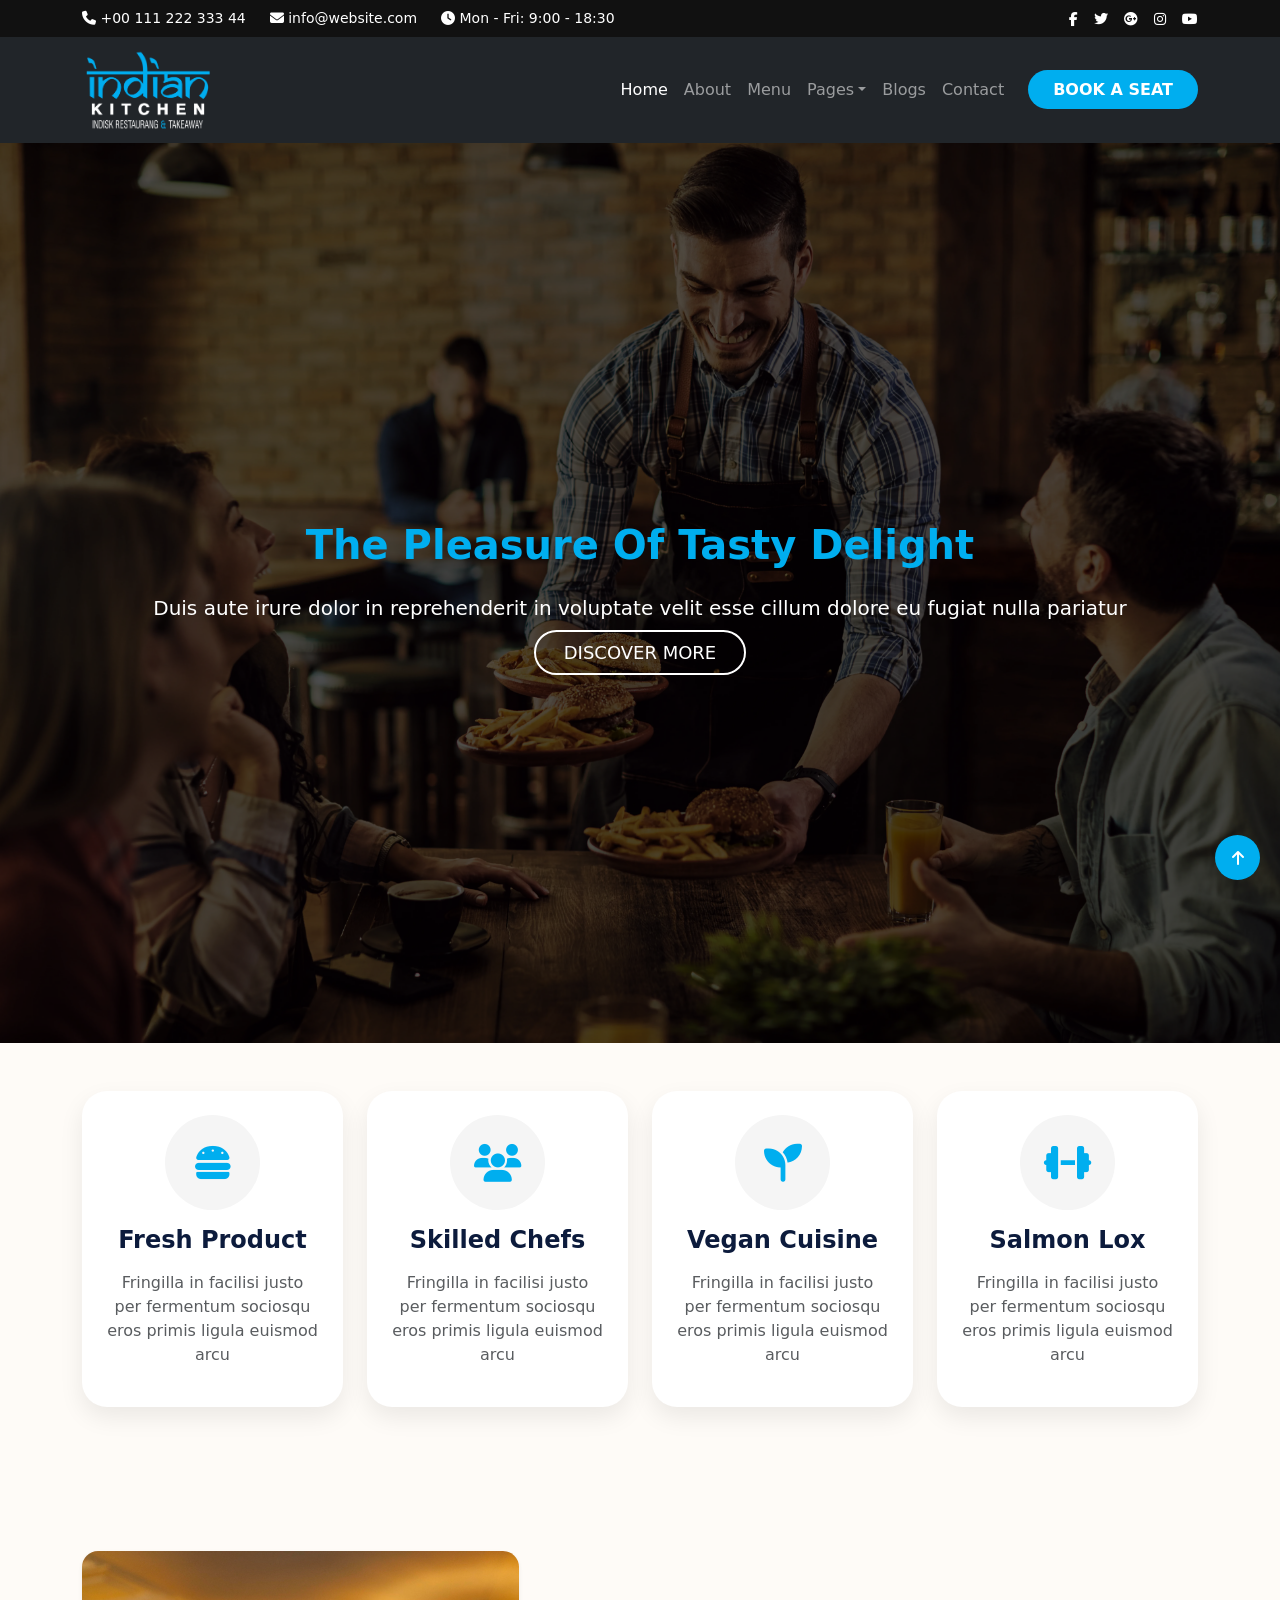
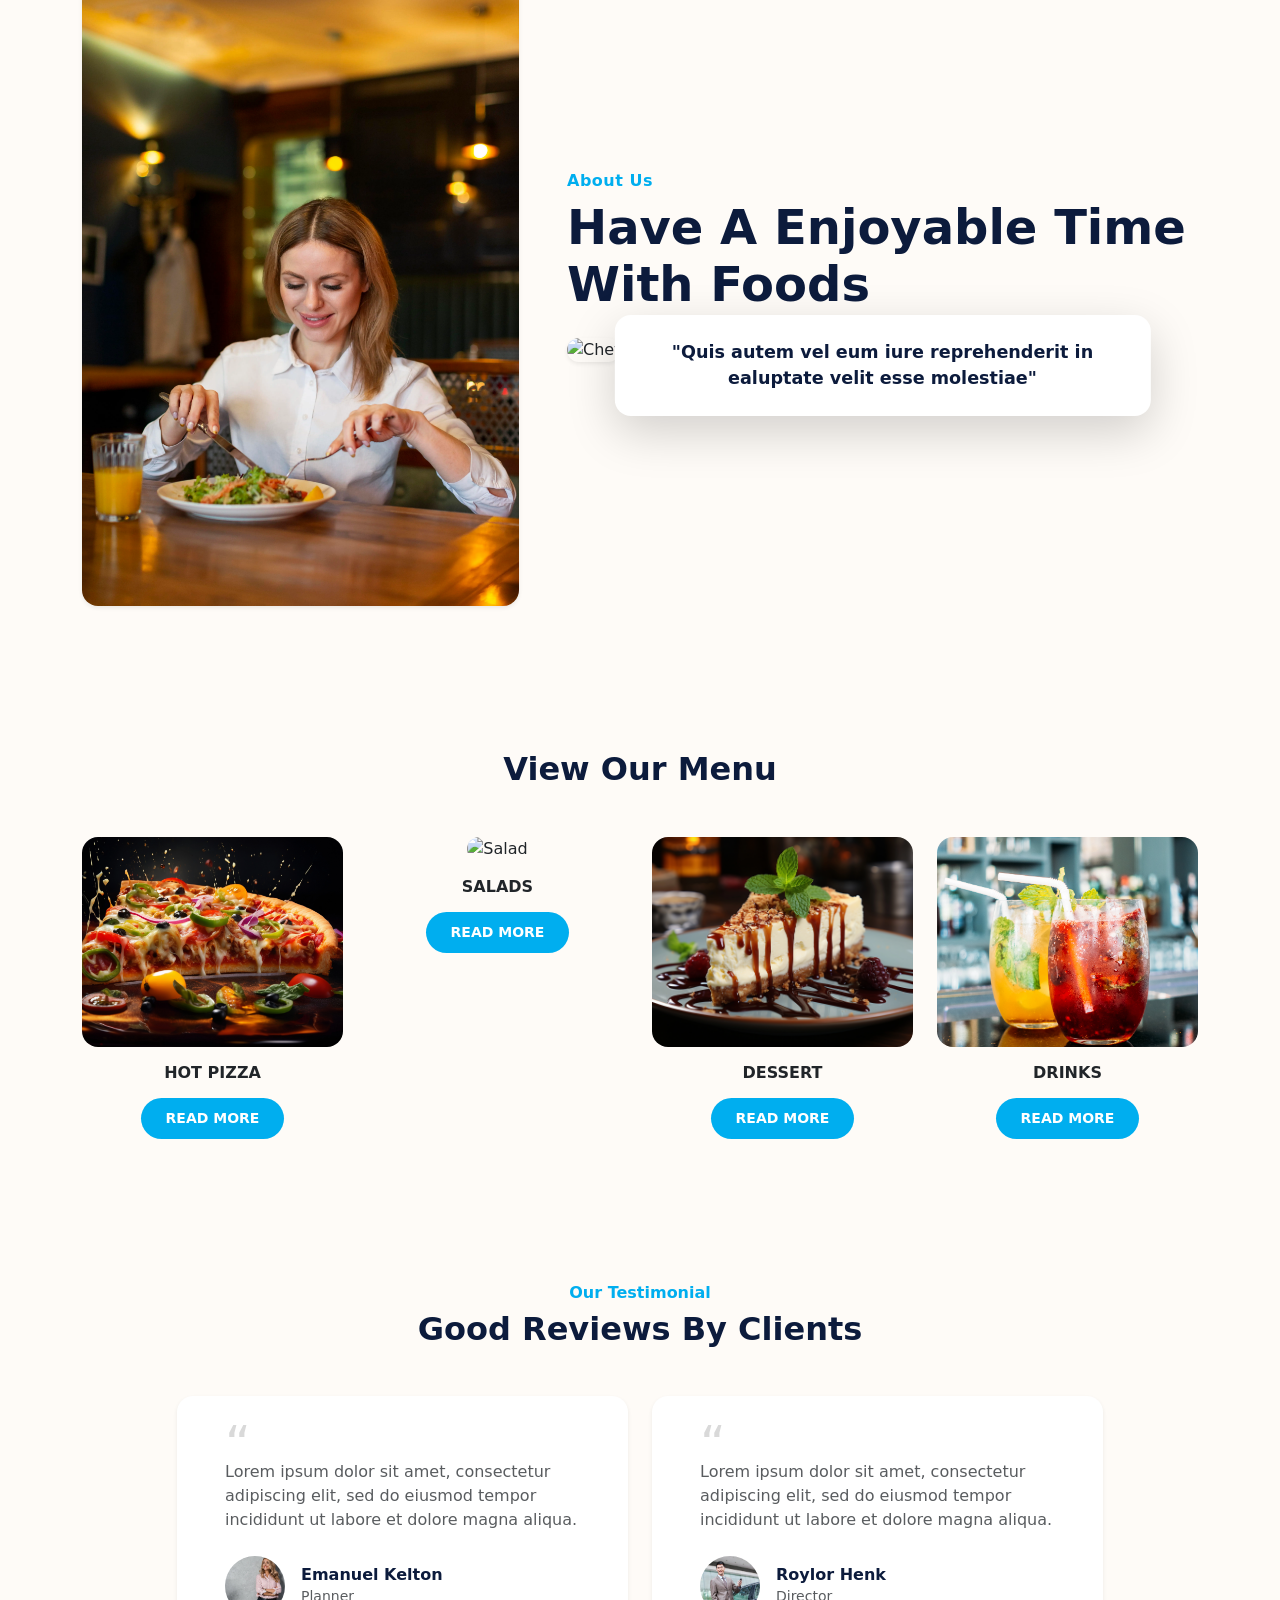
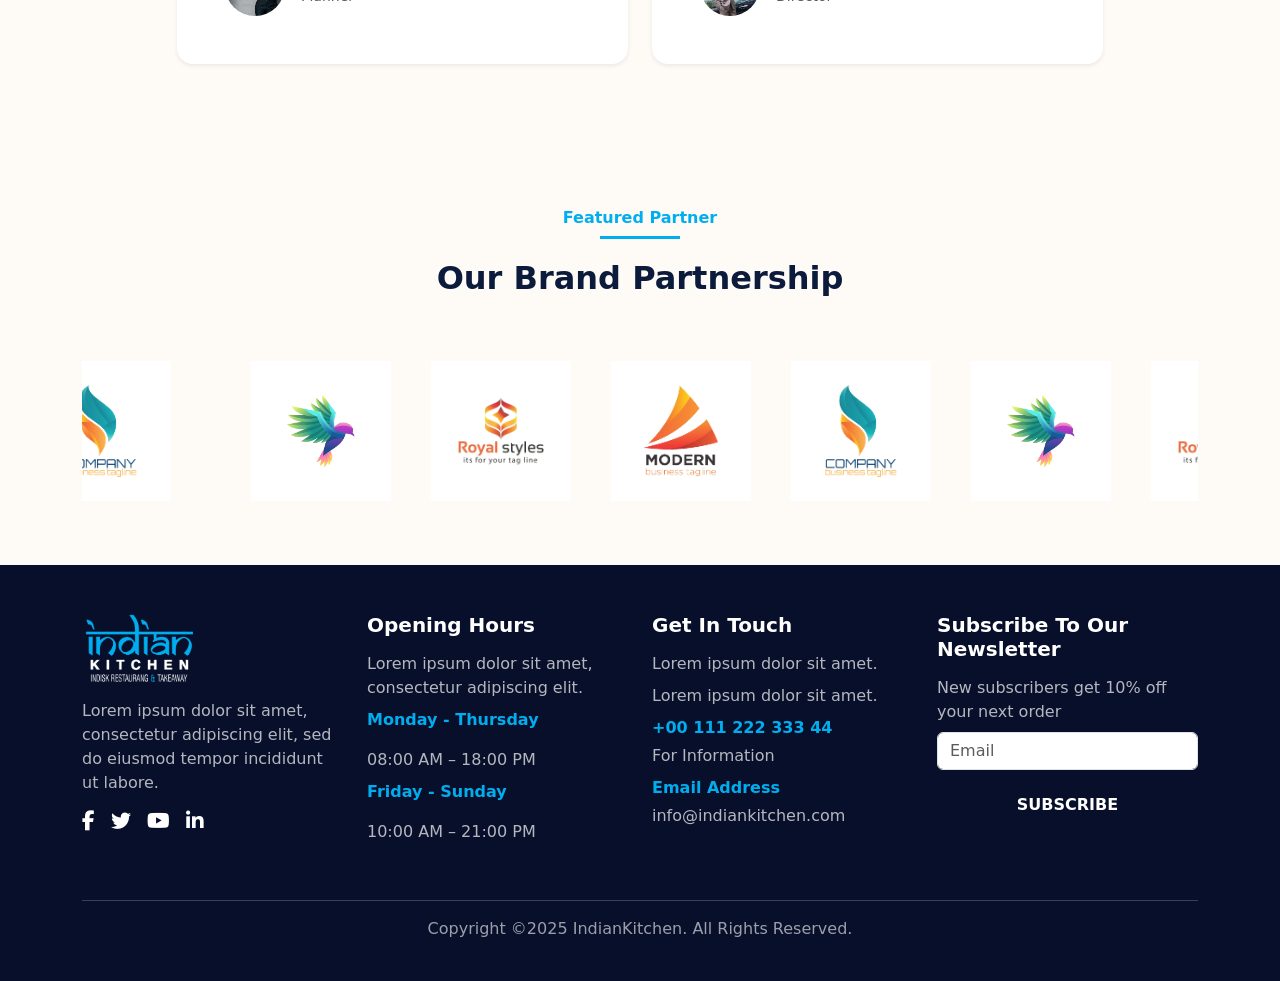
==== commit 21622aab: "Update our partners log section" ====
--- a/index.html
+++ b/index.html
@@ -355,55 +355,51 @@
 
           <!-- LOGO -->
           <div class="swiper-slide">
-            <img src="assets/images/chief-working.webp" class="img-fluid brand-logo" alt="">
-          </div>
-
-          <!-- LOGO -->
-          <div class="swiper-slide">
-            <img src="assets/images/dessert.webp" class="img-fluid brand-logo" alt="">
-          </div>
-
-          <!-- LOGO -->
-          <div class="swiper-slide">
-            <img src="assets/images/chief-working.webp" class="img-fluid brand-logo" alt="">
-          </div>
-
-          <!-- LOGO -->
-          <div class="swiper-slide">
-            <img src="assets/images/chief-working.webp" class="img-fluid brand-logo" alt="">
-          </div>
-
-          <!-- LOGO -->
-          <div class="swiper-slide">
-            <img src="assets/images/chief-working.webp" class="img-fluid brand-logo" alt="">
-          </div>
-          <!-- LOGO -->
-          <div class="swiper-slide">
-            <img src="assets/images/chief-working.webp" class="img-fluid brand-logo" alt="">
-          </div>
-          <!-- LOGO -->
-          <div class="swiper-slide">
-            <img src="assets/images/chief-working.webp" class="img-fluid brand-logo" alt="">
-          </div>
-          <!-- LOGO -->
-          <div class="swiper-slide">
-            <img src="assets/images/chief-working.webp" class="img-fluid brand-logo" alt="">
-          </div>
-          <!-- LOGO -->
-          <div class="swiper-slide">
-            <img src="assets/images/chief-working.webp" class="img-fluid brand-logo" alt="">
-          </div>
-          <!-- LOGO -->
-          <div class="swiper-slide">
-            <img src="assets/images/chief-working.webp" class="img-fluid brand-logo" alt="">
-          </div>
-          <!-- LOGO -->
-          <div class="swiper-slide">
-            <img src="assets/images/chief-working.webp" class="img-fluid brand-logo" alt="">
-          </div>
-          <!-- LOGO -->
-          <div class="swiper-slide">
-            <img src="assets/images/chief-working.webp" class="img-fluid brand-logo" alt="">
+            <img src="assets/images/122 (1).webp" class="img-fluid brand-logo" alt="">
+          </div>
+
+          <!-- LOGO -->
+          <div class="swiper-slide">
+            <img src="assets/images/122 (2).webp" class="img-fluid brand-logo" alt="">
+          </div>
+
+          <!-- LOGO -->
+          <div class="swiper-slide">
+            <img src="ssets/images/122 (6).webp" class="img-fluid brand-logo" alt="">
+          </div>
+
+          <!-- LOGO -->
+          <div class="swiper-slide">
+            <img src="assets/images/122 (4).webp" class="img-fluid brand-logo" alt="">
+          </div>
+
+          <!-- LOGO -->
+          <div class="swiper-slide">
+            <img src="assets/images/122 (5).webp" class="img-fluid brand-logo" alt="">
+          </div>
+          <!-- LOGO -->
+          <div class="swiper-slide">
+            <img src="assets/images/122 (6).webp" class="img-fluid brand-logo" alt="">
+          </div>
+          <!-- LOGO -->
+          <div class="swiper-slide">
+            <img src="assets/images/122 (2).webp" class="img-fluid brand-logo" alt="">
+          </div>
+          <!-- LOGO -->
+          <div class="swiper-slide">
+            <img src="assets/images/122 (4).webp" class="img-fluid brand-logo" alt="">
+          </div>
+          <!-- LOGO -->
+          <div class="swiper-slide">
+            <img src="assets/images/122 (5).webp" class="img-fluid brand-logo" alt="">
+          </div>
+          <!-- LOGO -->
+          <div class="swiper-slide">
+            <img src="assets/images/122 (1).webp" class="img-fluid brand-logo" alt="">
+          </div>
+          <!-- LOGO -->
+          <div class="swiper-slide">
+            <img src="assets/images/122 (6).webp" class="img-fluid brand-logo" alt="">
           </div>
 
         </div>
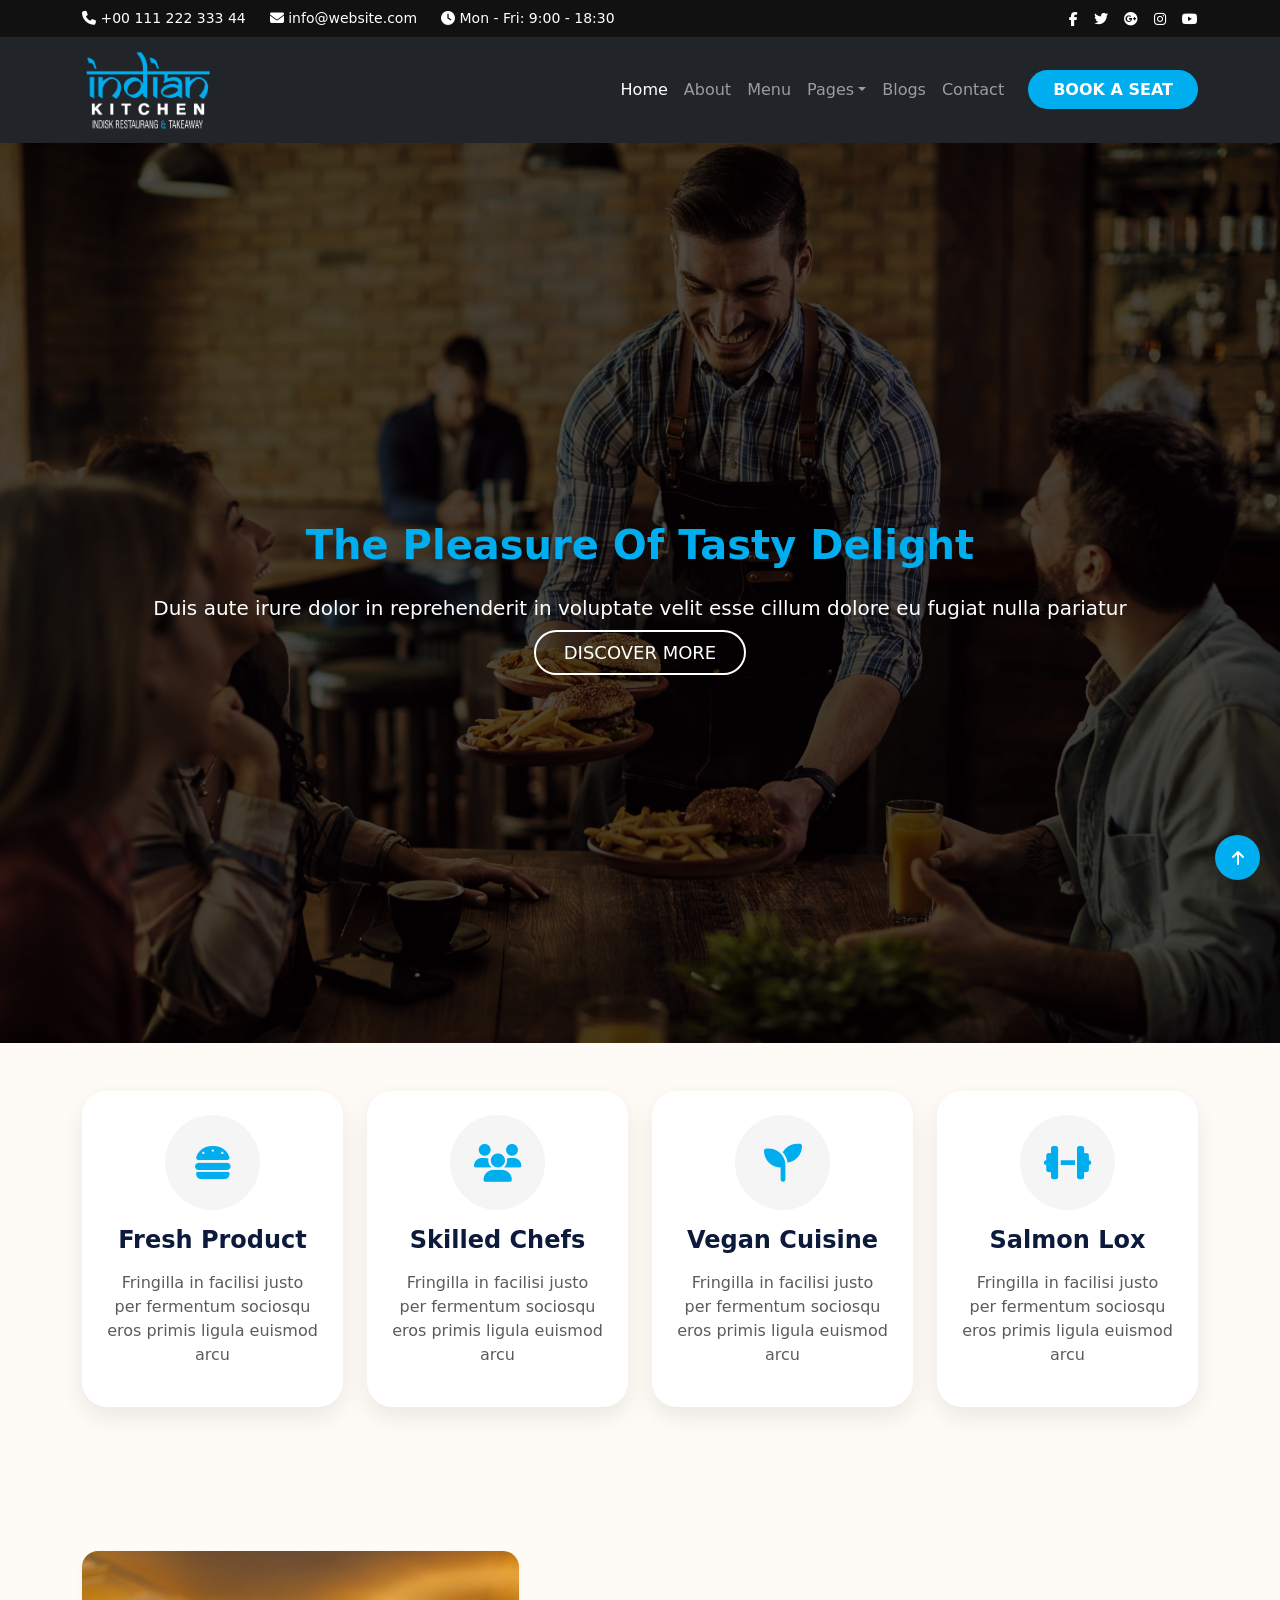
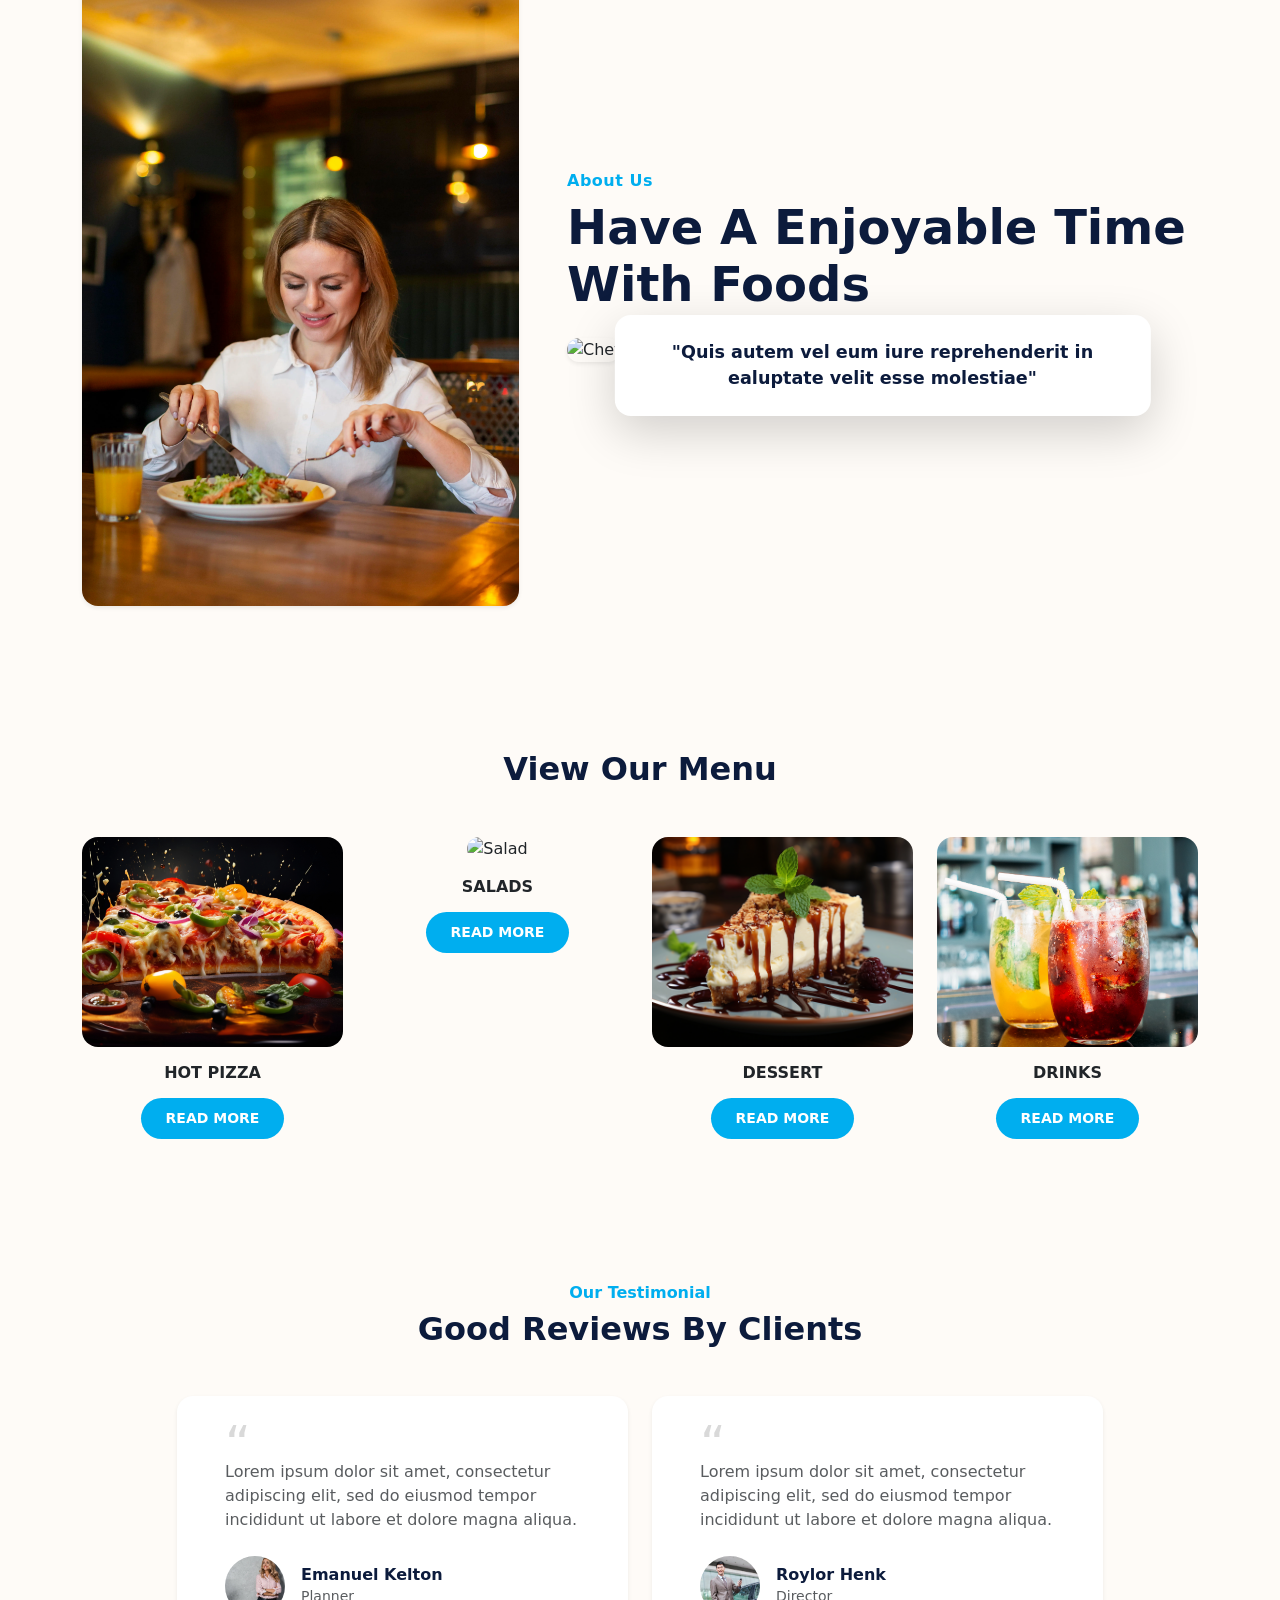
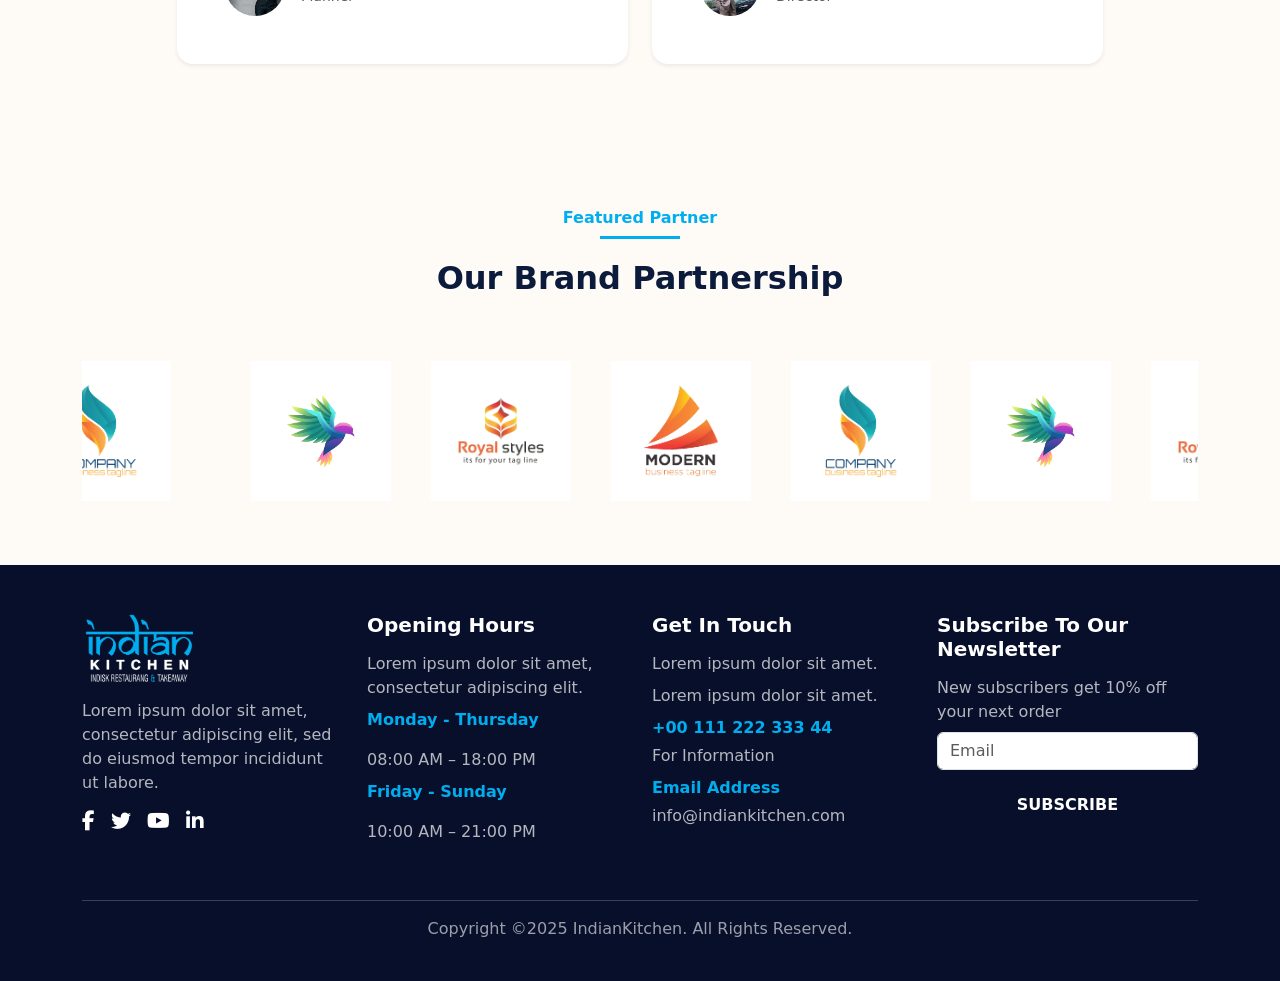
==== commit e4266124: "Add Menu Tabs Section" ====
--- a/index.html
+++ b/index.html
@@ -48,7 +48,7 @@
         <ul class="navbar-nav ms-auto align-items-lg-center">
           <li class="nav-item"><a class="nav-link active" href="#">Home</a></li>
           <li class="nav-item"><a class="nav-link" href="#">About</a></li>
-          <li class="nav-item"><a class="nav-link" href="#">Menu</a></li>
+          <li class="nav-item"><a class="nav-link" href="menus.html">Menu</a></li>
 
           <li class="nav-item dropdown">
             <a class="nav-link dropdown-toggle" href="#" data-bs-toggle="dropdown">Pages</a>
--- a/style.css
+++ b/style.css
@@ -22,6 +22,11 @@
   display: flex;
   align-items: center;
   text-align: center;
+}
+
+.menu-hero {
+  background: url("assets/images/menu-hero.webp") center/cover no-repeat;
+  height: 80vh;
 }
 
 .hero-overlay {
@@ -220,4 +225,98 @@
   background: #008dc1;
 }
 
-/* Foote Setion Css End  */+/* Foote Setion Css End  */
+
+.menu-hero-content {
+  display: flex;
+  flex-direction: column;
+  justify-content: center;
+  align-items: start;
+  max-width: 100rem !important;
+  z-index: 5;
+}
+
+.menu-hero-content h1{
+  color: var(--primary-color);
+  font-size: 60px;
+  max-width: 50rem !important;
+  text-align: left;
+}
+
+.menu-hero-content p{
+  max-width: 50rem !important;
+  text-align: left;
+}
+
+/* Section Title */
+.section-title {
+  font-family: 'Playfair Display', serif;
+  color: #0c1b3c;
+  font-weight: 700;
+}
+
+/* Tabs */
+.dish-tabs .nav-link {
+  border-radius: 30px;
+  border: 1px solid var(--primary-color);
+  color: var(--primary-color);
+  font-weight: 500;
+  padding: 8px 20px;
+  transition: 0.3s;
+}
+
+.dish-tabs .nav-link.active,
+.dish-tabs .nav-link:hover {
+  background: #00AEEF;
+  color: #fff !important;
+}
+
+/* Dish Card */
+.dish-card {
+  border-radius: 16px;
+  overflow: hidden;
+  background: #fff;
+  transition: 0.3s;
+  box-shadow: 0 4px 16px rgba(0,0,0,0.1);
+}
+
+.dish-card:hover {
+  transform: translateY(-5px);
+}
+
+/* Dish Image */
+.dish-img {
+  height: 220px;
+  width: 100%;
+  object-fit: cover;
+}
+
+/* Title bar under image */
+.dish-title-bar {
+  background: #0c1b3c;
+  color: #00AEEF;
+  padding: 12px;
+  font-weight: 600;
+  font-size: 18px;
+}
+
+/* Order Button */
+.order-btn {
+  border: 1px solid #00AEEF;
+  border-radius: 30px;
+  color: #00AEEF;
+  padding: 8px 20px;
+  background: transparent;
+  transition: 0.3s;
+}
+
+.order-btn:hover {
+  background: #00AEEF;
+  color: #fff;
+}
+
+/* Price */
+.dish-price {
+  color: #000;
+  font-weight: 600;
+}
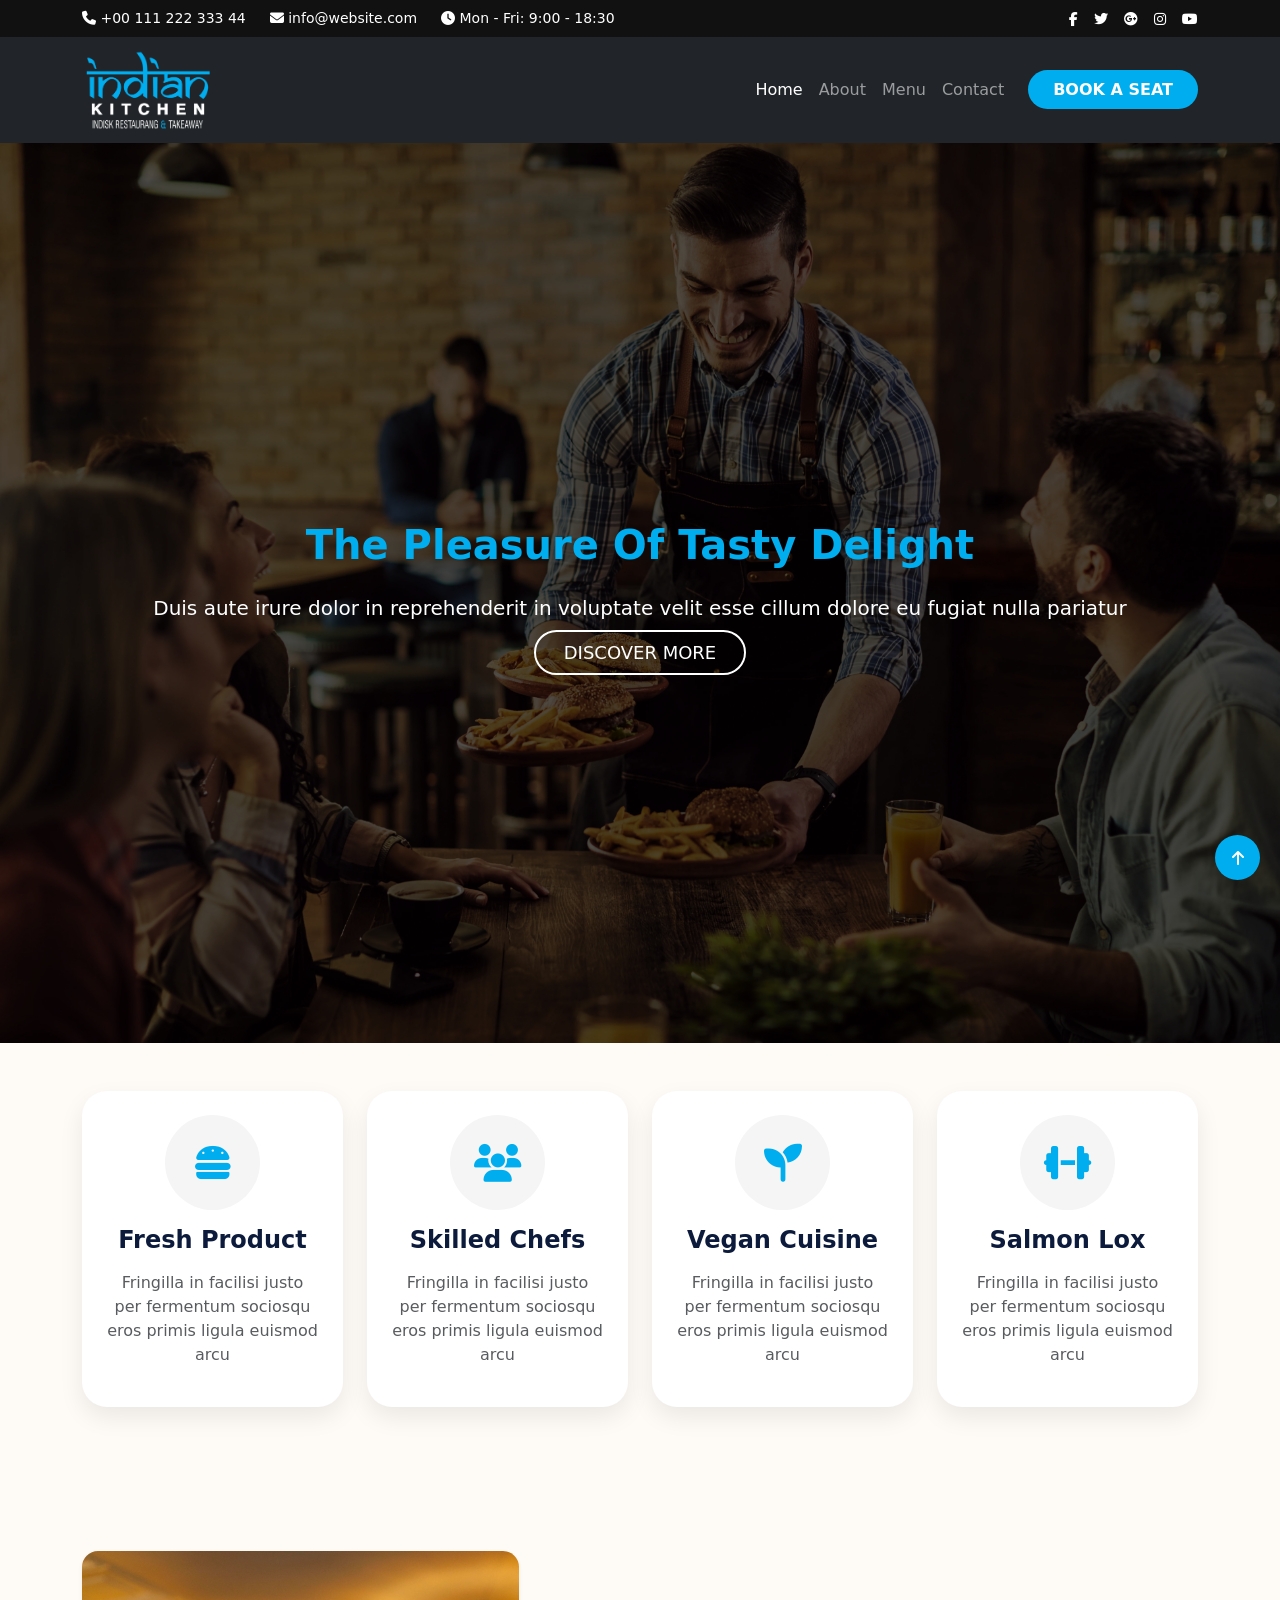
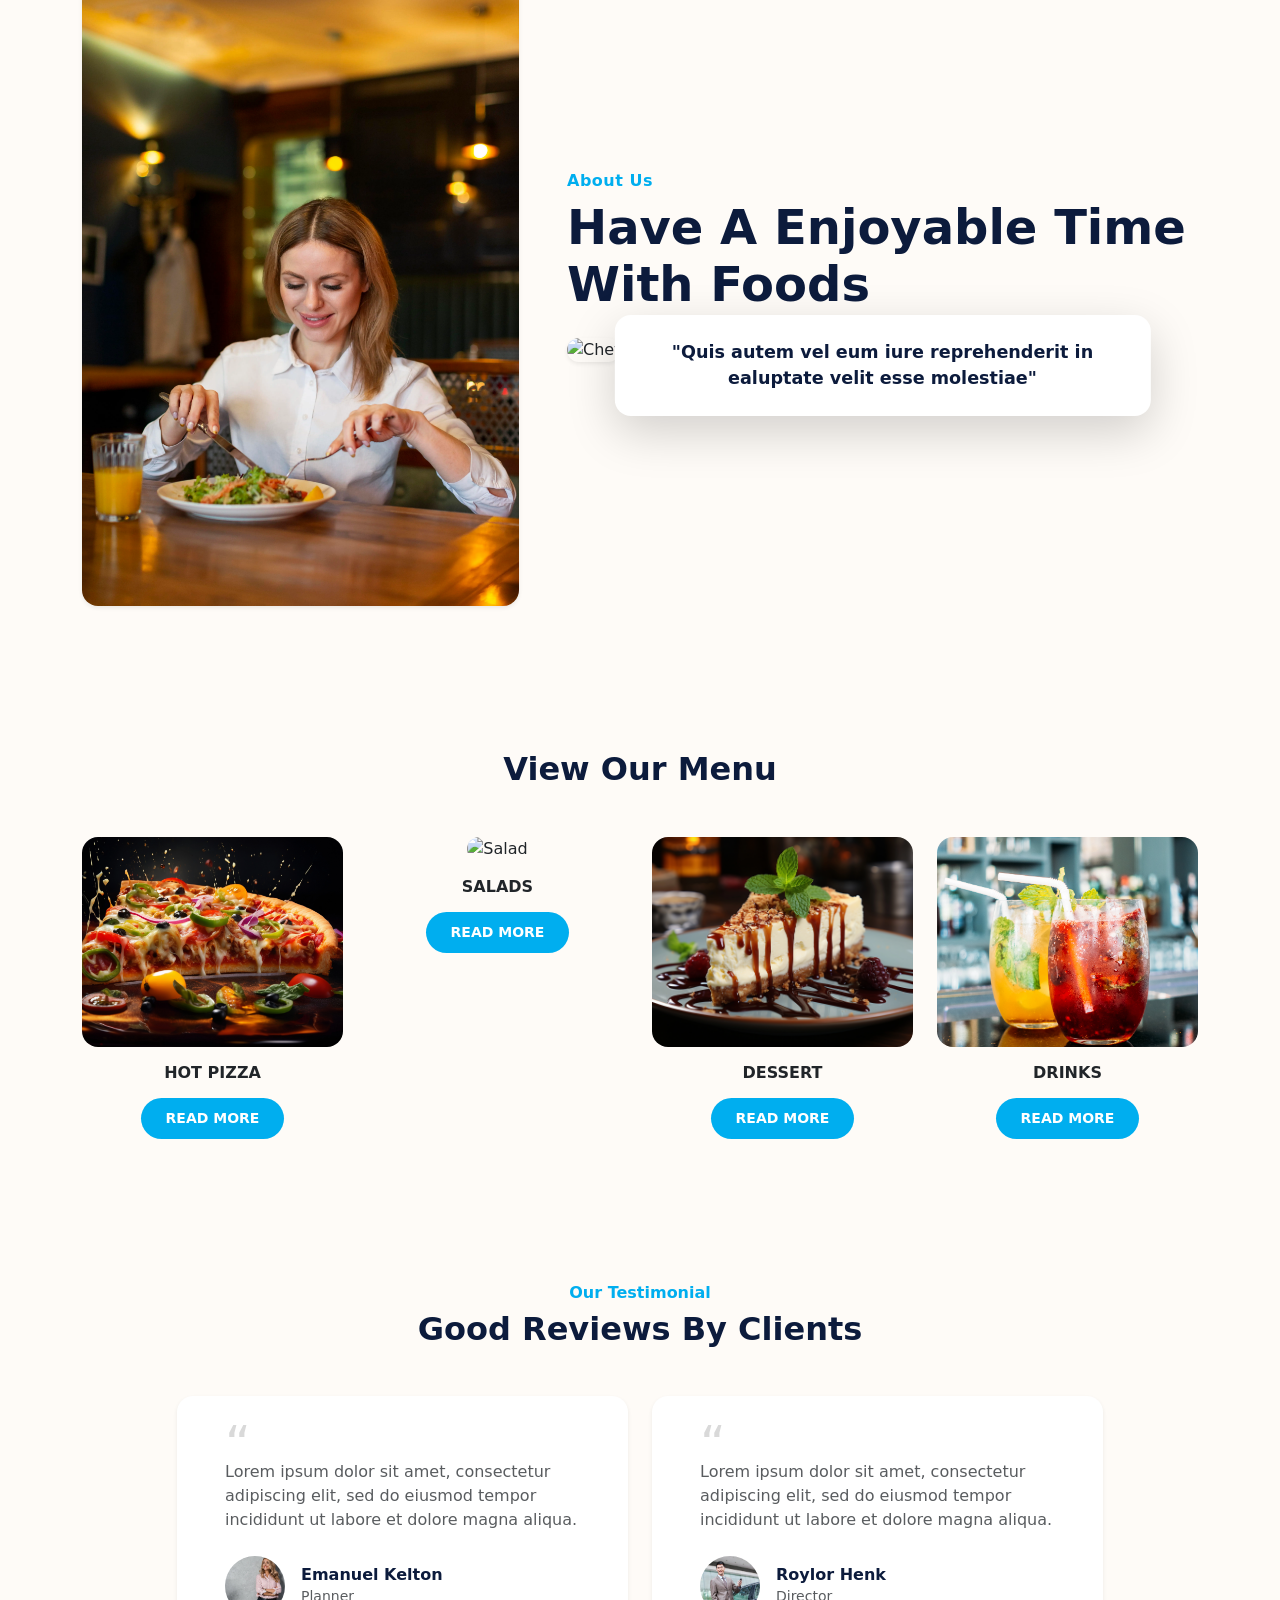
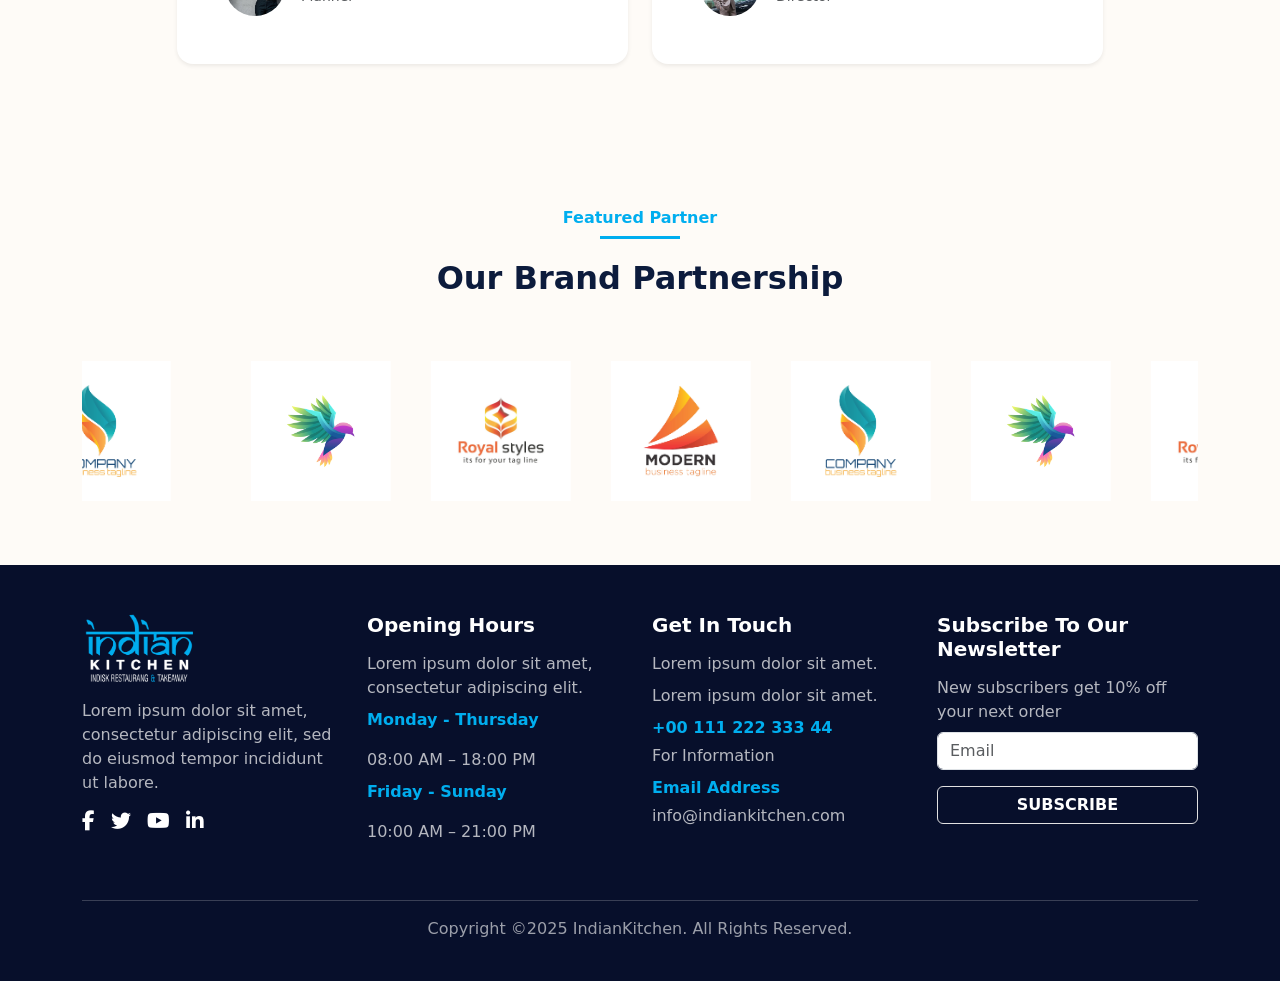
==== commit 696c6a6d: "Add sub menus section" ====
--- a/index.html
+++ b/index.html
@@ -50,15 +50,13 @@
           <li class="nav-item"><a class="nav-link" href="#">About</a></li>
           <li class="nav-item"><a class="nav-link" href="menus.html">Menu</a></li>
 
-          <li class="nav-item dropdown">
+          <!-- <li class="nav-item dropdown">
             <a class="nav-link dropdown-toggle" href="#" data-bs-toggle="dropdown">Pages</a>
             <ul class="dropdown-menu">
               <li><a class="dropdown-item" href="#">Page 1</a></li>
               <li><a class="dropdown-item" href="#">Page 2</a></li>
             </ul>
-          </li>
-
-          <li class="nav-item"><a class="nav-link" href="#">Blogs</a></li>
+          </li> -->
           <li class="nav-item"><a class="nav-link" href="#">Contact</a></li>
 
           <li class="nav-item ms-lg-3">
--- a/style.css
+++ b/style.css
@@ -193,6 +193,7 @@
   border-radius: 30px;
   padding: 10px 0;
   color: white !important;
+  border: 1px solid #e1e1e1 !important;
 }
 
 /* Divider Line */
